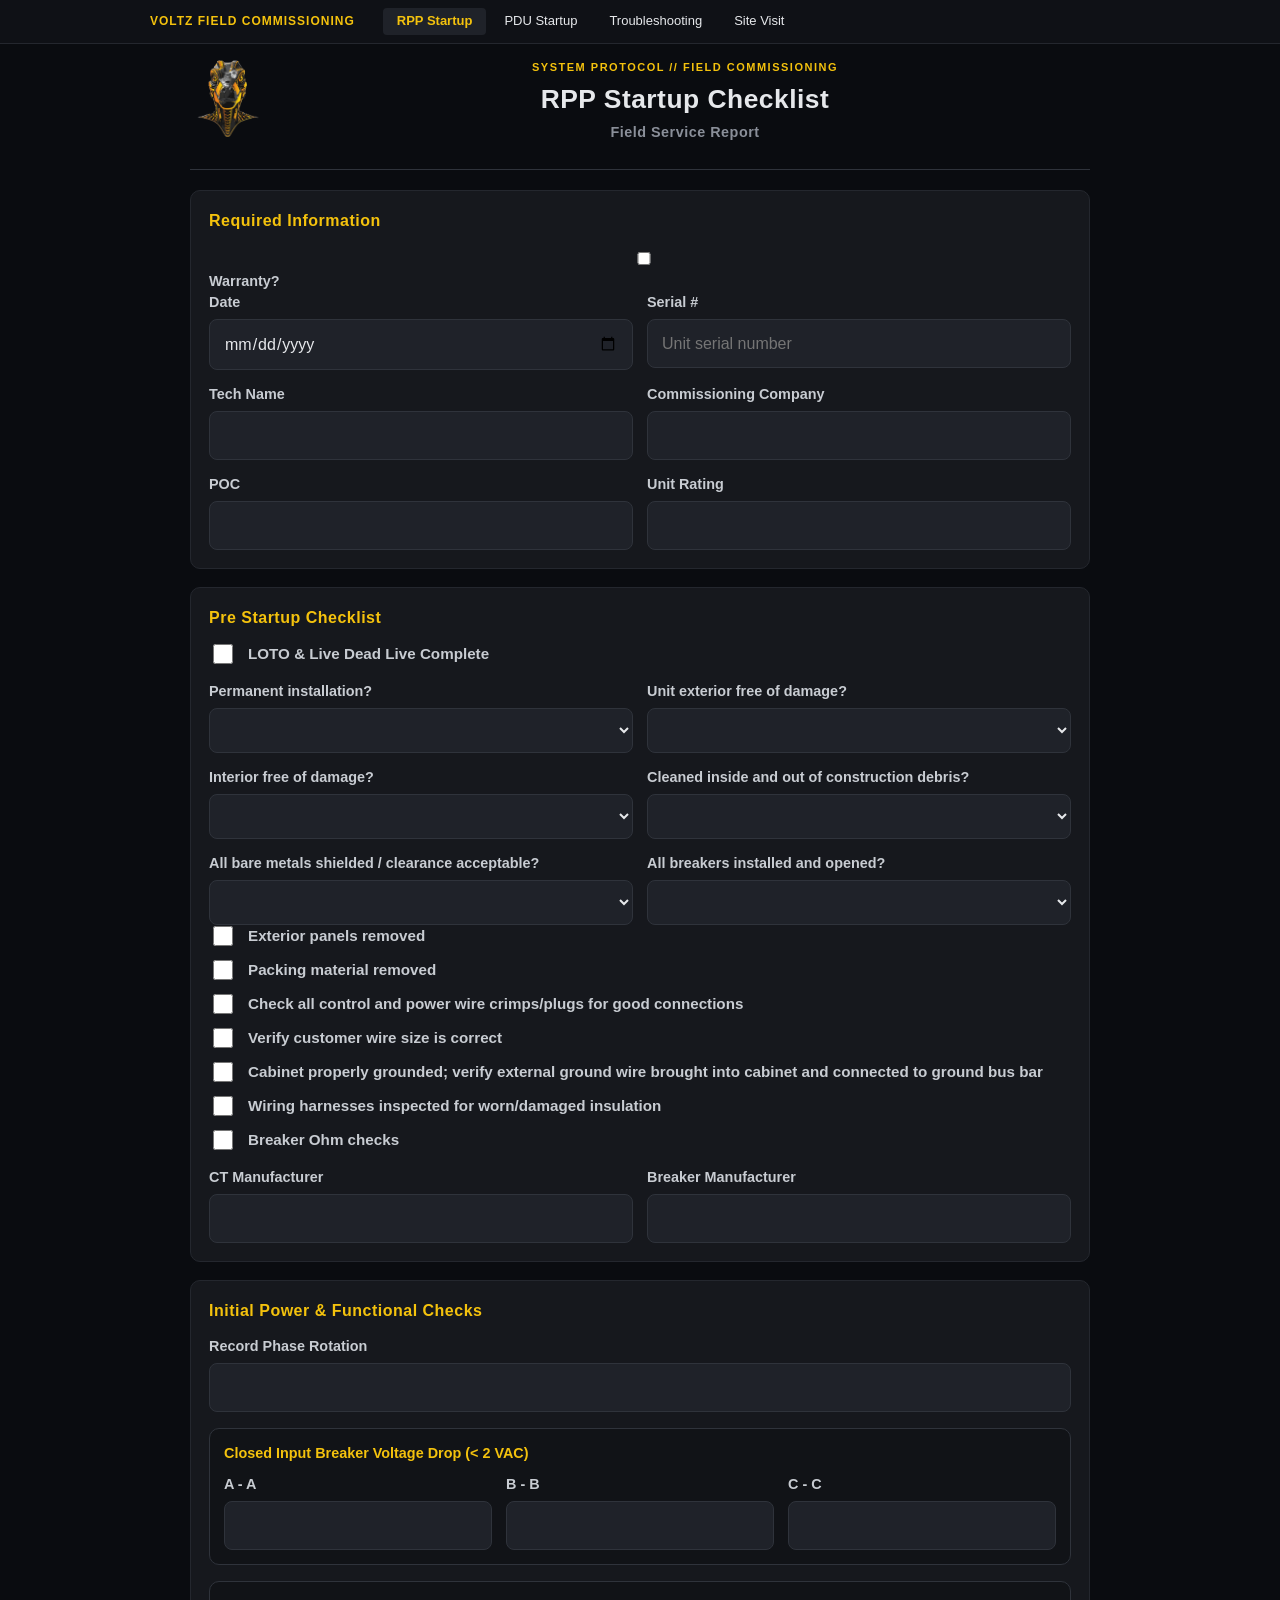
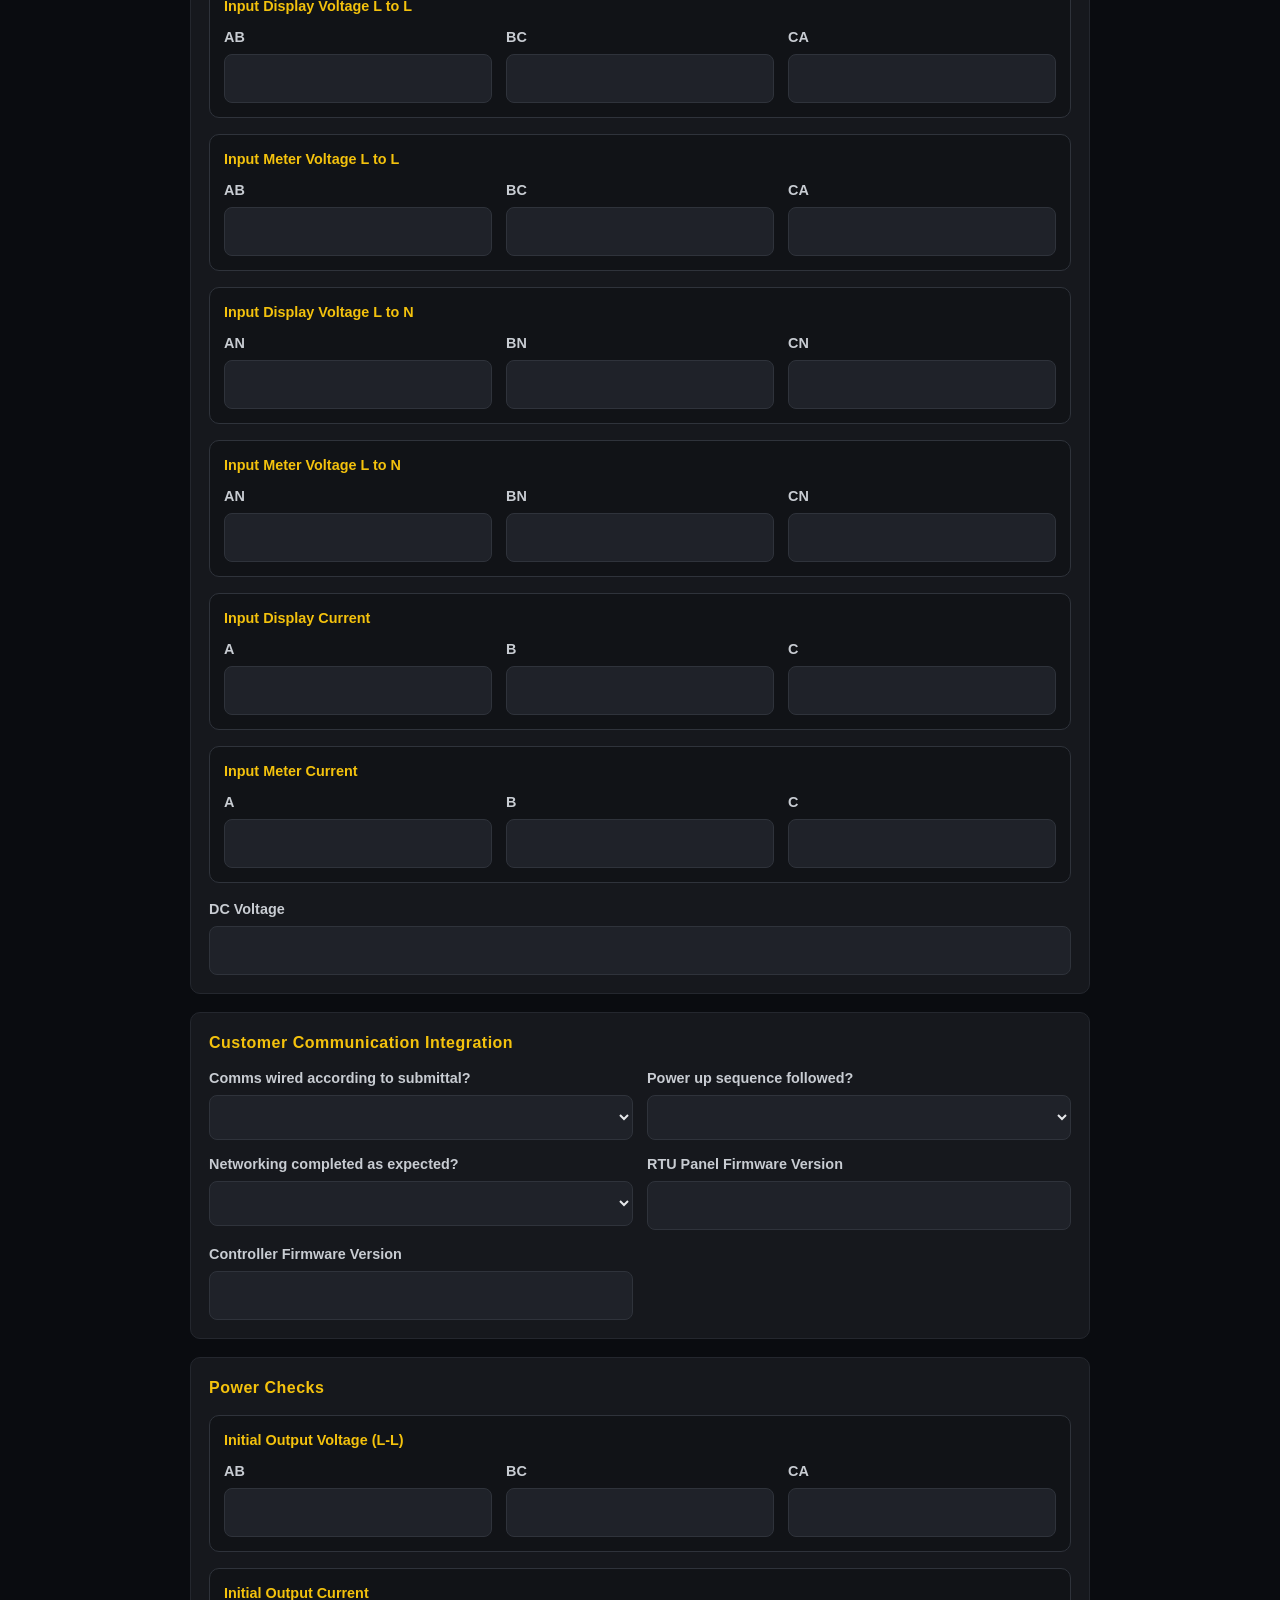
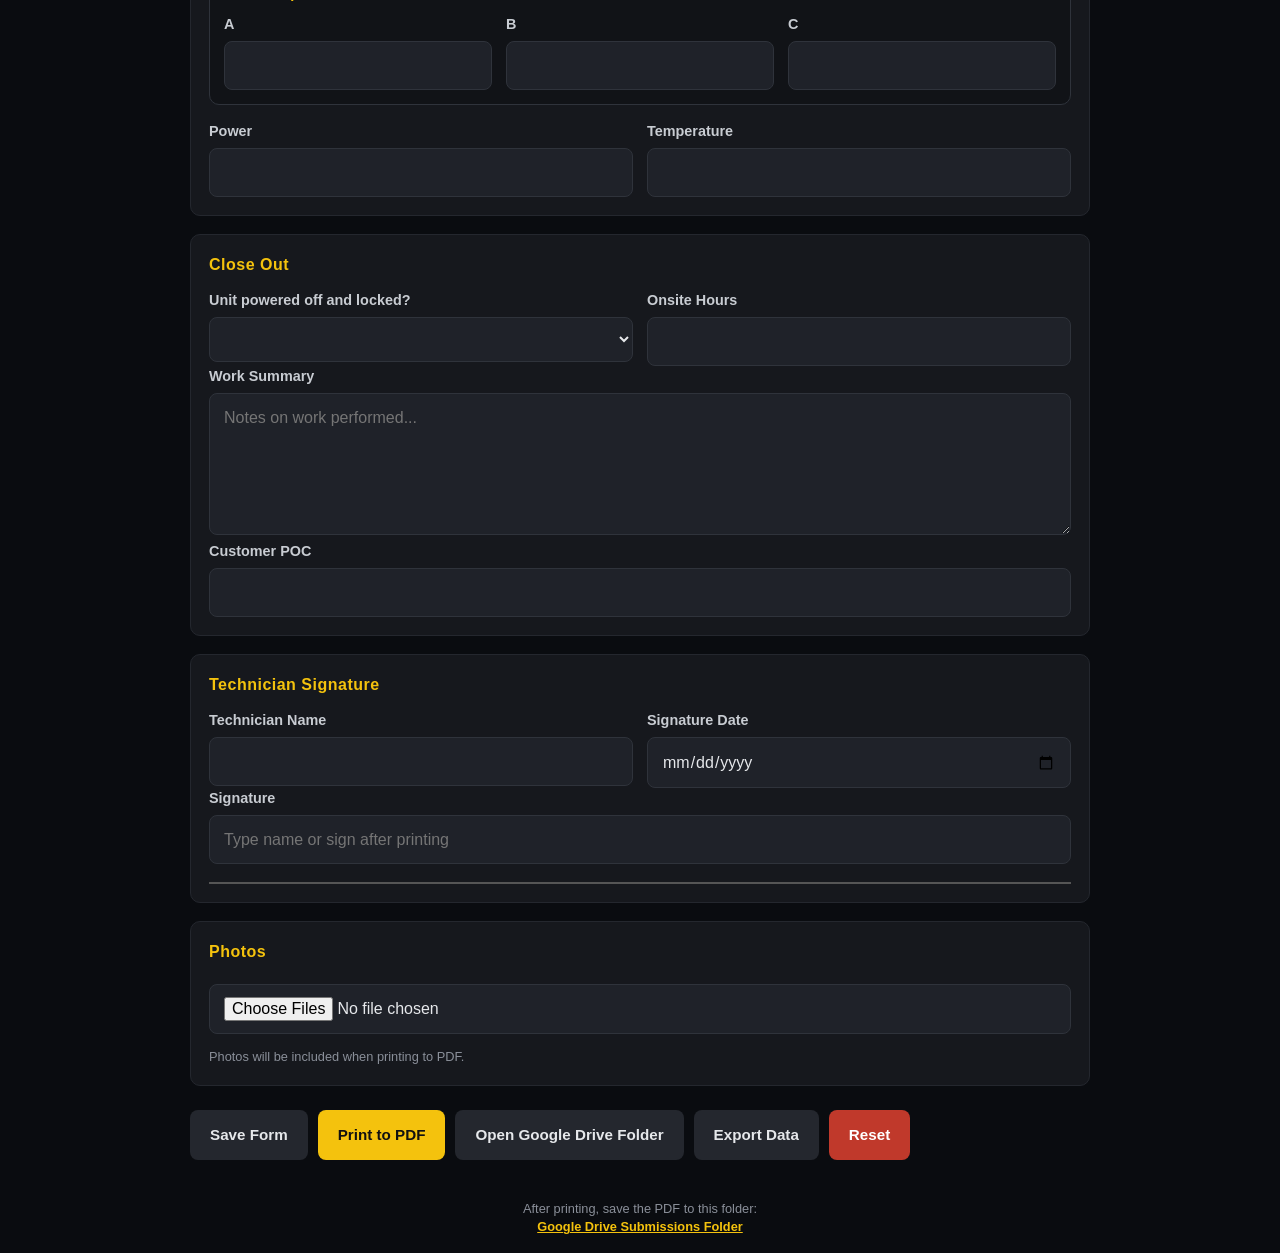
==== index.html @ 677e5f64 "Simplify: Remove auto-open Google Drive behavior - Print now works normally (just browser print dial" ====
<!DOCTYPE html>
<html lang="en">
<head>
  <meta charset="UTF-8" />
  <meta name="viewport" content="width=device-width, initial-scale=1.0" />
  <title>Voltz RPP Startup Checklist (Single File)</title>
  <style>
:root {
  --bg: #0a0c10;
  --card: #16181d;
  --card-border: #24272e;
  --line: #2f333b;
  --text: #e6e8eb;
  --muted: #8a8f99;
  --accent: #f4c20d;
  --accent-dark: #c99a0a;
  --input-bg: #1f2229;
  --danger: #c0392b;
}

* {
  box-sizing: border-box;
}

body {
  margin: 0;
  background: var(--bg);
  color: var(--text);
  font-family: -apple-system, BlinkMacSystemFont, "Segoe UI", Roboto, Helvetica, Arial, sans-serif;
  line-height: 1.45;
  -webkit-text-size-adjust: 100%;
}

.app {
  max-width: 980px;
  margin: 0 auto;
  padding: 16px 20px;
}

@media (min-width: 640px) {
  .app {
    padding-left: 40px;
    padding-right: 40px;
  }
}

.brand-header {
  display: flex;
  align-items: center;
  gap: 16px;
  margin-bottom: 12px;
}

.brand-header img {
  height: 42px;
  width: auto;
}

.brand-header .brand-text {
  font-size: 13px;
  color: var(--accent);
  letter-spacing: 1.5px;
  font-weight: 600;
}

.page-header {
  position: relative;
  padding-left: 90px;
  text-align: center;
  margin-bottom: 20px;
  padding-bottom: 16px;
  border-bottom: 1px solid var(--line);
}
.page-header img {
  position: absolute;
  left: 0;
  top: 0;
  height: 77px;
  width: auto;
}
.page-header .protocol {
  font-size: 11px;
  letter-spacing: 1.5px;
  color: var(--accent);
  margin-bottom: 4px;
}
.page-header h1 {
  margin: 0 0 4px;
  font-size: 1.65rem;
  font-weight: 700;
  letter-spacing: 0.5px;
}


.page-header h1 {
  margin: 0 0 4px;
  font-size: 1.65rem;
  font-weight: 700;
  letter-spacing: 0.5px;
}

.protocol {
  font-size: 11px;
  color: var(--accent);
  letter-spacing: 2px;
  margin-bottom: 8px;
  font-weight: 600;
}

.subtext {
  margin: 4px 0;
  color: var(--muted);
  font-size: 0.95rem;
}

.notice {
  font-size: 0.85rem;
  color: var(--muted);
  background: rgba(244, 194, 13, 0.08);
  padding: 8px 12px;
  border-radius: 6px;
  border-left: 3px solid var(--accent);
}

.card {
  background: var(--card);
  border: 1px solid var(--card-border);
  border-radius: 10px;
  padding: 18px;
  margin-bottom: 18px;
}

.card h2 {
  margin: 0 0 14px;
  font-size: 1rem;
  font-weight: 700;
  color: var(--accent);
  letter-spacing: 0.5px;
}

.card h3 {
  margin: 0 0 10px;
  font-size: 0.9rem;
  color: var(--accent);
}

.grid {
  display: grid;
  gap: 14px;
}

.grid.two {
  grid-template-columns: repeat(2, minmax(0, 1fr));
}

.grid.three {
  grid-template-columns: repeat(3, minmax(0, 1fr));
}

label {
  display: block;
  font-weight: 600;
  font-size: 0.9rem;
  color: #c8ccd2;
}

input,
select,
textarea {
  width: 100%;
  margin-top: 6px;
  padding: 12px 14px;
  border: 1px solid var(--line);
  border-radius: 8px;
  background: var(--input-bg);
  color: var(--text);
  font: inherit;
  font-size: 1rem;
  font-weight: 400;
}

input:focus,
select:focus,
textarea:focus {
  outline: none;
  border-color: var(--accent);
  box-shadow: 0 0 0 3px rgba(244, 194, 13, 0.15);
}

textarea {
  resize: vertical;
  min-height: 110px;
}

.check-row,
.check-list {
  margin-bottom: 14px;
}

.check-list {
  display: grid;
  gap: 10px;
}

.check-label {
  display: flex;
  align-items: flex-start;
  gap: 12px;
  font-weight: 600;
  font-size: 0.95rem;
  cursor: pointer;
}

.check-label input[type="checkbox"] {
  width: 20px;
  height: 20px;
  margin-top: 1px;
  accent-color: var(--accent);
  flex-shrink: 0;
}

.meter-group {
  margin-top: 16px;
  margin-bottom: 16px;
  padding: 14px;
  border: 1px solid var(--line);
  border-radius: 10px;
  background: #111317;
}

.signature-line {
  margin-top: 18px;
  height: 2px;
  background: #555;
  width: 100%;
}

.actions {
  display: flex;
  flex-wrap: wrap;
  gap: 10px;
  margin: 24px 0 40px;
}

button {
  border: 0;
  border-radius: 8px;
  padding: 14px 20px;
  font: inherit;
  font-weight: 700;
  font-size: 0.95rem;
  cursor: pointer;
  background: #24272e;
  color: var(--text);
  min-height: 48px;
}

button.primary {
  background: var(--accent);
  color: #111;
  font-weight: 800;
}

button.danger {
  background: var(--danger);
  color: white;
}

@media (max-width: 720px) {
  .grid.two,
  .grid.three {
    grid-template-columns: 1fr;
  }

  .app {
  max-width: 980px;
  margin: 0 auto;
  padding: 16px 20px;
}

@media (min-width: 640px) {
  .app {
    padding-left: 40px;
    padding-right: 40px;
  }
}

  .card {
    padding: 16px;
  }

  .brand-header img {
    height: 36px;
  }
}

/* Print styles - clean professional PDF */
@media print {
  body {
    background: white;
    color: #111;
  }

  .app {
  max-width: 980px;
  margin: 0 auto;
  padding: 16px 20px;
}

@media (min-width: 640px) {
  .app {
    padding-left: 40px;
    padding-right: 40px;
  }
}

  .brand-header img {
    height: 38px;
    filter: none;
  }

  .protocol {
    color: #b8860b;
  }

  .card {
    background: white;
    border: 1px solid #ccc;
    box-shadow: none;
    break-inside: avoid;
    margin-bottom: 16px;
    padding: 14px 16px;
  }

  .card h2 {
    color: #111;
    border-bottom: 1px solid #ddd;
    padding-bottom: 6px;
  }

  .meter-group {
    background: #fafafa;
    border-color: #ddd;
  }

  .actions,
  .notice {
    display: none !important;
  }

  input,
  select,
  textarea {
    border: 1px solid #999;
    padding: 6px 8px;
    background: white;
    color: #111;
    font-size: 0.95rem;
  }

  .check-label input[type="checkbox"] {
    accent-color: #111;
  }

  .signature-line {
    background: #111;
    height: 1.5px;
  }

  button {
    display: none !important;
  }
}

.top-nav { background:#0f1116; border-bottom:1px solid #24272e; padding:8px 16px; position:sticky; top:0; z-index:100; font-size:13px; } .top-nav .nav-inner { max-width:980px; margin:0 auto; display:flex; align-items:center; gap:16px; flex-wrap:wrap; } .top-nav .nav-brand { color:#f4c20d; font-weight:600; letter-spacing:1px; font-size:12px; margin-right:12px; } .top-nav .nav-links { display:flex; gap:4px; } .top-nav .nav-link { color:#e6e8eb; padding:4px 14px; text-decoration:none; border-radius:4px; } .top-nav .nav-link:hover { background:#1f2229; color:#f4c20d; } .top-nav .nav-link.active { background:#1f2229; color:#f4c20d; font-weight:600; } @media print { .top-nav { display:none !important; } }
.photo-preview { display:flex; flex-wrap:wrap; gap:8px; margin-top:8px; } .photo-preview img { width:80px; height:80px; object-fit:cover; border-radius:4px; border:1px solid #333; } .photo-preview .photo-item { position:relative; } .photo-preview .remove-btn { position:absolute; top:-4px; right:-4px; background:#f4c20d; color:#111; border:none; width:16px; height:16px; border-radius:50%; font-size:10px; cursor:pointer; }
.field-service { margin:2px 0 10px; color:#8a8f99; font-size:0.9rem; font-weight:600; letter-spacing:0.5px; }
</style>
</head>
<body>
<div class="top-nav">
  <div class="nav-inner">
    <div class="nav-brand">VOLTZ FIELD COMMISSIONING</div>
    <div class="nav-links">
      <a href="index.html" class="nav-link active">RPP Startup</a>
      <a href="pdu-startup.html" class="nav-link">PDU Startup</a>
      <a href="troubleshooting.html" class="nav-link">Troubleshooting</a>
      <a href="site-visit.html" class="nav-link" title="General site visit or any other field report">Site Visit</a>
    </div>
  </div>
</div>
  <div class="app"><header class="page-header">
      <img src="raptor-logo.png" alt="Raptor Logo" />
      <div class="protocol">SYSTEM PROTOCOL // FIELD COMMISSIONING</div>
      <h1>RPP Startup Checklist</h1>
      <p class="field-service">Field Service Report</p>
    </header>

    <form id="checklistForm">
      <section class="card">
        <h2>Required Information</h2>
        <label class="warranty-label" style="grid-column: 1 / -1;"><input type="checkbox" name="warranty" /> <strong>Warranty?</strong></label>
        <div class="grid two">
          <label>
            Date
            <input type="date" name="date" />
          </label>
          <label>
            Serial #
            <input type="text" name="serialNumber" placeholder="Unit serial number" />
          </label>
          <label>
            Tech Name
            <input type="text" name="techName" />
          </label>
          <label>
            Commissioning Company
            <input type="text" name="commissioningCompany" />
          </label>
          <label>
            POC
            <input type="text" name="poc" />
          </label>
          <label>
            Unit Rating
            <input type="text" name="unitRating" />
          </label>
        </div>
      </section>

      <section class="card">
        <h2>Pre Startup Checklist</h2>

        <div class="check-row">
          <label class="check-label">
            <input type="checkbox" name="loto" />
            LOTO &amp; Live Dead Live Complete
          </label>
        </div>

        <div class="grid two">
          <label>
            Permanent installation?
            <select name="permanentInstallation">
              <option value=""></option>
              <option>Yes</option>
              <option>No</option>
            </select>
          </label>

          <label>
            Unit exterior free of damage?
            <select name="unitExteriorDamage">
              <option value=""></option>
              <option>Yes</option>
              <option>No</option>
            </select>
          </label>

          <label>
            Interior free of damage?
            <select name="interiorDamage">
              <option value=""></option>
              <option>Yes</option>
              <option>No</option>
            </select>
          </label>

          <label>
            Cleaned inside and out of construction debris?
            <select name="cleanedDebris">
              <option value=""></option>
              <option>Yes</option>
              <option>No</option>
            </select>
          </label>

          <label>
            All bare metals shielded / clearance acceptable?
            <select name="bareMetalsShielded">
              <option value=""></option>
              <option>Yes</option>
              <option>No</option>
            </select>
          </label>

          <label>
            All breakers installed and opened?
            <select name="breakersInstalledOpened">
              <option value=""></option>
              <option>Yes</option>
              <option>No</option>
            </select>
          </label>
        </div>

        <div class="check-list">
          <label class="check-label"><input type="checkbox" name="exteriorPanelsRemoved" /> Exterior panels removed</label>
          <label class="check-label"><input type="checkbox" name="packingRemoved" /> Packing material removed</label>
          <label class="check-label"><input type="checkbox" name="wireCrimpsChecked" /> Check all control and power wire crimps/plugs for good connections</label>
          <label class="check-label"><input type="checkbox" name="wireSizeCorrect" /> Verify customer wire size is correct</label>
          <label class="check-label"><input type="checkbox" name="cabinetGrounded" /> Cabinet properly grounded; verify external ground wire brought into cabinet and connected to ground bus bar</label>
          <label class="check-label"><input type="checkbox" name="harnessInspected" /> Wiring harnesses inspected for worn/damaged insulation</label>
          <label class="check-label"><input type="checkbox" name="breakerOhmChecks" /> Breaker Ohm checks</label>
        </div>

        <div class="grid two">
          <label>
            CT Manufacturer
            <input type="text" name="ctManufacturer" />
          </label>
          <label>
            Breaker Manufacturer
            <input type="text" name="breakerManufacturer" />
          </label>
        </div>
      </section>

      <section class="card">
        <h2>Initial Power &amp; Functional Checks</h2>

        <label>
          Record Phase Rotation
          <input type="text" name="phaseRotation" />
        </label>

        <div class="meter-group">
          <h3>Closed Input Breaker Voltage Drop (&lt; 2 VAC)</h3>
          <div class="grid three">
            <label>A - A<input type="number" step="0.01" name="dropAA" /></label>
            <label>B - B<input type="number" step="0.01" name="dropBB" /></label>
            <label>C - C<input type="number" step="0.01" name="dropCC" /></label>
          </div>
        </div>

        <div class="meter-group">
          <h3>Input Display Voltage L to L</h3>
          <div class="grid three">
            <label>AB<input type="number" step="0.01" name="displayVllAB" /></label>
            <label>BC<input type="number" step="0.01" name="displayVllBC" /></label>
            <label>CA<input type="number" step="0.01" name="displayVllCA" /></label>
          </div>
        </div>

        <div class="meter-group">
          <h3>Input Meter Voltage L to L</h3>
          <div class="grid three">
            <label>AB<input type="number" step="0.01" name="meterVllAB" /></label>
            <label>BC<input type="number" step="0.01" name="meterVllBC" /></label>
            <label>CA<input type="number" step="0.01" name="meterVllCA" /></label>
          </div>
        </div>

        <div class="meter-group">
          <h3>Input Display Voltage L to N</h3>
          <div class="grid three">
            <label>AN<input type="number" step="0.01" name="displayVlnAN" /></label>
            <label>BN<input type="number" step="0.01" name="displayVlnBN" /></label>
            <label>CN<input type="number" step="0.01" name="displayVlnCN" /></label>
          </div>
        </div>

        <div class="meter-group">
          <h3>Input Meter Voltage L to N</h3>
          <div class="grid three">
            <label>AN<input type="number" step="0.01" name="meterVlnAN" /></label>
            <label>BN<input type="number" step="0.01" name="meterVlnBN" /></label>
            <label>CN<input type="number" step="0.01" name="meterVlnCN" /></label>
          </div>
        </div>

        <div class="meter-group">
          <h3>Input Display Current</h3>
          <div class="grid three">
            <label>A<input type="number" step="0.01" name="displayCurrentA" /></label>
            <label>B<input type="number" step="0.01" name="displayCurrentB" /></label>
            <label>C<input type="number" step="0.01" name="displayCurrentC" /></label>
          </div>
        </div>

        <div class="meter-group">
          <h3>Input Meter Current</h3>
          <div class="grid three">
            <label>A<input type="number" step="0.01" name="meterCurrentA" /></label>
            <label>B<input type="number" step="0.01" name="meterCurrentB" /></label>
            <label>C<input type="number" step="0.01" name="meterCurrentC" /></label>
          </div>
        </div>

        <label>
          DC Voltage
          <input type="number" step="0.01" name="dcVoltage" />
        </label>
      </section>

      <section class="card">
        <h2>Customer Communication Integration</h2>
        <div class="grid two">
          <label>
            Comms wired according to submittal?
            <select name="commsWired">
              <option value=""></option>
              <option>Yes</option>
              <option>No</option>
            </select>
          </label>

          <label>
            Power up sequence followed?
            <select name="powerUpSequence">
              <option value=""></option>
              <option>Yes</option>
              <option>No</option>
            </select>
          </label>

          <label>
            Networking completed as expected?
            <select name="networkingCompleted">
              <option value=""></option>
              <option>Yes</option>
              <option>No</option>
              <option>N/A</option>
            </select>
          </label>

          <label>
            RTU Panel Firmware Version
            <input type="text" name="rtuFirmware" />
          </label>

          <label>
            Controller Firmware Version
            <input type="text" name="controllerFirmware" />
          </label>
        </div>
      </section>

      <section class="card">
        <h2>Power Checks</h2>

        <div class="meter-group">
          <h3>Initial Output Voltage (L-L)</h3>
          <div class="grid three">
            <label>AB<input type="number" step="0.01" name="outputVllAB" /></label>
            <label>BC<input type="number" step="0.01" name="outputVllBC" /></label>
            <label>CA<input type="number" step="0.01" name="outputVllCA" /></label>
          </div>
        </div>

        <div class="meter-group">
          <h3>Initial Output Current</h3>
          <div class="grid three">
            <label>A<input type="number" step="0.01" name="outputCurrentA" /></label>
            <label>B<input type="number" step="0.01" name="outputCurrentB" /></label>
            <label>C<input type="number" step="0.01" name="outputCurrentC" /></label>
          </div>
        </div>

        <div class="grid two">
          <label>
            Power
            <input type="text" name="powerReading" />
          </label>

          <label>
            Temperature
            <input type="text" name="temperatureReading" />
          </label>
        </div>
      </section>

      <section class="card">
        <h2>Close Out</h2>
        <div class="grid two">
          <label>
            Unit powered off and locked?
            <select name="poweredOffLocked">
              <option value=""></option>
              <option>Yes</option>
              <option>No</option>
            </select>
          </label>

          <label>
            Onsite Hours
            <input type="number" step="0.01" name="onsiteHours" />
          </label>
        </div>

        <label>
          Work Summary
          <textarea name="workSummary" rows="5" placeholder="Notes on work performed..."></textarea>
        </label>

        <label>
          Customer POC
          <input type="text" name="closeoutPoc" />
        </label>
      </section>

      <section class="card">
        <h2>Technician Signature</h2>
        <div class="grid two">
          <label>
            Technician Name
            <input type="text" name="technicianName" />
          </label>

          <label>
            Signature Date
            <input type="date" name="signatureDate" />
          </label>
        </div>

        <label>
          Signature
          <input type="text" name="signatureText" placeholder="Type name or sign after printing" />
        </label>
        <div class="signature-line"></div>
      </section>

      <div class="card">
        <h2>Photos</h2>
        <input type="file" id="photoInputRPP" accept="image/*" multiple />
        <div id="photoPreviewRPP" style="display:flex;flex-wrap:wrap;gap:8px;margin-top:10px;"></div>
        <small style="color:#8a8f99;font-size:0.8rem;">Photos will be included when printing to PDF.</small>
      </div>
      <div class="actions">
        <button type="button" id="saveBtn">Save Form</button>
        <button type="button" id="printBtn" class="primary" title="Print to PDF, then save to the Google Drive folder (see note below)">Print to PDF</button>
        <button type="button" onclick="window.open('https://drive.google.com/drive/folders/1A-smlu8EdYGwOcQSEInHHLXD8xxVms91?usp=sharing', '_blank')">Open Google Drive Folder</button>
        <button type="button" id="exportBtn">Export Data</button>
        <button type="reset" id="resetBtn" class="danger">Reset</button>
      </div>
      <small style="display:block; text-align:center; margin-top:8px; color:#8a8f99; font-size:0.8rem;">
  After printing, save the PDF to this folder:<br>
  <a href="https://drive.google.com/drive/folders/1A-smlu8EdYGwOcQSEInHHLXD8xxVms91?usp=sharing" target="_blank" style="color:#f4c20d; font-weight:600;">Google Drive Submissions Folder</a>
</small>
    </form>
  </div>

  <script>
const form = document.getElementById("checklistForm");
const saveBtn = document.getElementById("saveBtn");
const printBtn = document.getElementById("printBtn");
const exportBtn = document.getElementById("exportBtn");
const resetBtn = document.getElementById("resetBtn");

const STORAGE_KEY = "voltz-rpp-startup-checklist-form";

function getFormData() {
  const data = {};
  const elements = form.querySelectorAll("input, select, textarea");

  elements.forEach((el) => {
    if (!el.name) return;
    if (el.type === "checkbox") {
      data[el.name] = el.checked;
    } else {
      data[el.name] = el.value;
    }
  });

  return data;
}

function setFormData(data) {
  if (!data) return;
  const elements = form.querySelectorAll("input, select, textarea");

  elements.forEach((el) => {
    if (!el.name || !(el.name in data)) return;
    if (el.type === "checkbox") {
      el.checked = !!data[el.name];
    } else {
      el.value = data[el.name] ?? "";
    }
  });
}

function saveToLocal() {
  const data = getFormData();
  localStorage.setItem(STORAGE_KEY, JSON.stringify(data));
}

function loadFromLocal() {
  const raw = localStorage.getItem(STORAGE_KEY);
  if (!raw) return;
  try {
    const data = JSON.parse(raw);
    setFormData(data);
  } catch (err) {
    console.error("Could not load saved form data:", err);
  }
}

function exportData() {
  const data = getFormData();
  const serial = data.serialNumber || "no-serial";
  const date = data.date || new Date().toISOString().slice(0, 10);
  const fileName = `Voltz-RPP-Startup-${serial}-${date}.json`;

  const blob = new Blob([JSON.stringify(data, null, 2)], {
    type: "application/json"
  });

  const url = URL.createObjectURL(blob);
  const a = document.createElement("a");
  a.href = url;
  a.download = fileName;
  document.body.appendChild(a);
  a.click();
  a.remove();
  URL.revokeObjectURL(url);
}

// Improve print filename by setting document title temporarily
printBtn.addEventListener("click", () => {
  saveToLocal();

  const data = getFormData();
  const serial = data.serialNumber || "no-serial";
  const date = data.date || new Date().toISOString().slice(0, 10);
  const originalTitle = document.title;

  document.title = `Voltz-RPP-Startup-${serial}-${date}`;

  setTimeout(() => {
    window.print();
    document.title = originalTitle;
  }, 50);
});

form.addEventListener("input", saveToLocal);
form.addEventListener("change", saveToLocal);

saveBtn.addEventListener("click", () => {
  saveToLocal();
  alert("Form saved locally in this browser.");
});

exportBtn.addEventListener("click", exportData);

resetBtn.addEventListener("click", () => {
  setTimeout(() => {
    localStorage.removeItem(STORAGE_KEY);
  }, 0);
});

loadFromLocal();

let rppPhotos = [];
const rppInput = document.getElementById("photoInputRPP");
if (rppInput) {
  rppInput.addEventListener("change", function() {
    Array.from(this.files).forEach(file => {
      const reader = new FileReader();
      reader.onload = e => { rppPhotos.push(e.target.result); renderRPPPhotos(); };
      reader.readAsDataURL(file);
    });
    this.value = "";
  });
}
function renderRPPPhotos() {
  const c = document.getElementById("photoPreviewRPP"); if (!c) return;
  c.innerHTML = "";
  rppPhotos.forEach((src, i) => {
    const d = document.createElement("div"); d.style.position="relative";
    d.innerHTML = `<img src="${src}" style="max-width:120px;max-height:120px;border:1px solid #333;border-radius:4px;margin:2px;">`;
    const btn = document.createElement("button"); btn.textContent="×"; btn.style.cssText="position:absolute;top:-4px;right:-4px;background:#c0392b;color:#fff;border:none;width:16px;height:16px;border-radius:50%;font-size:11px;cursor:pointer;";
    btn.onclick = () => { rppPhotos.splice(i,1); renderRPPPhotos(); };
    d.appendChild(btn); c.appendChild(d);
  });
}
window.addEventListener("beforeprint", () => {
  // ensure photos are visible for print
});
</script>
</body>
</html>
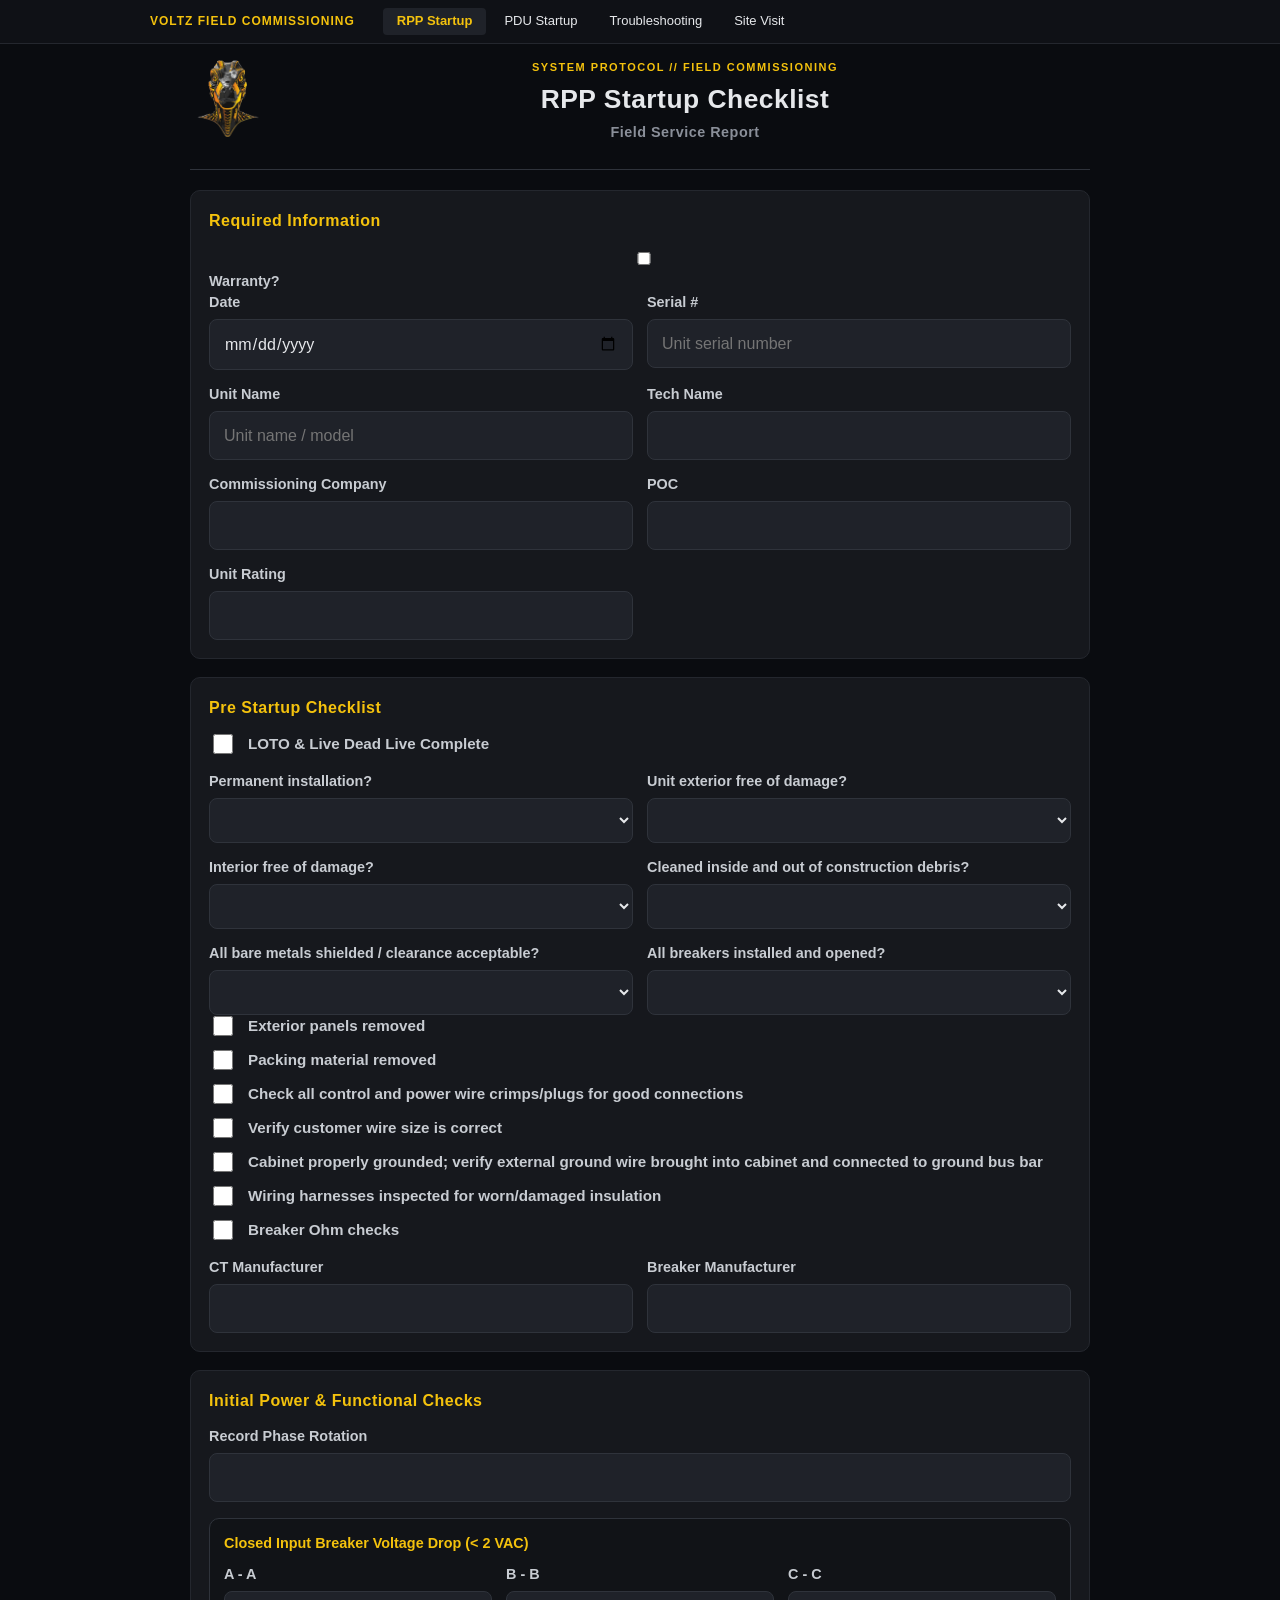
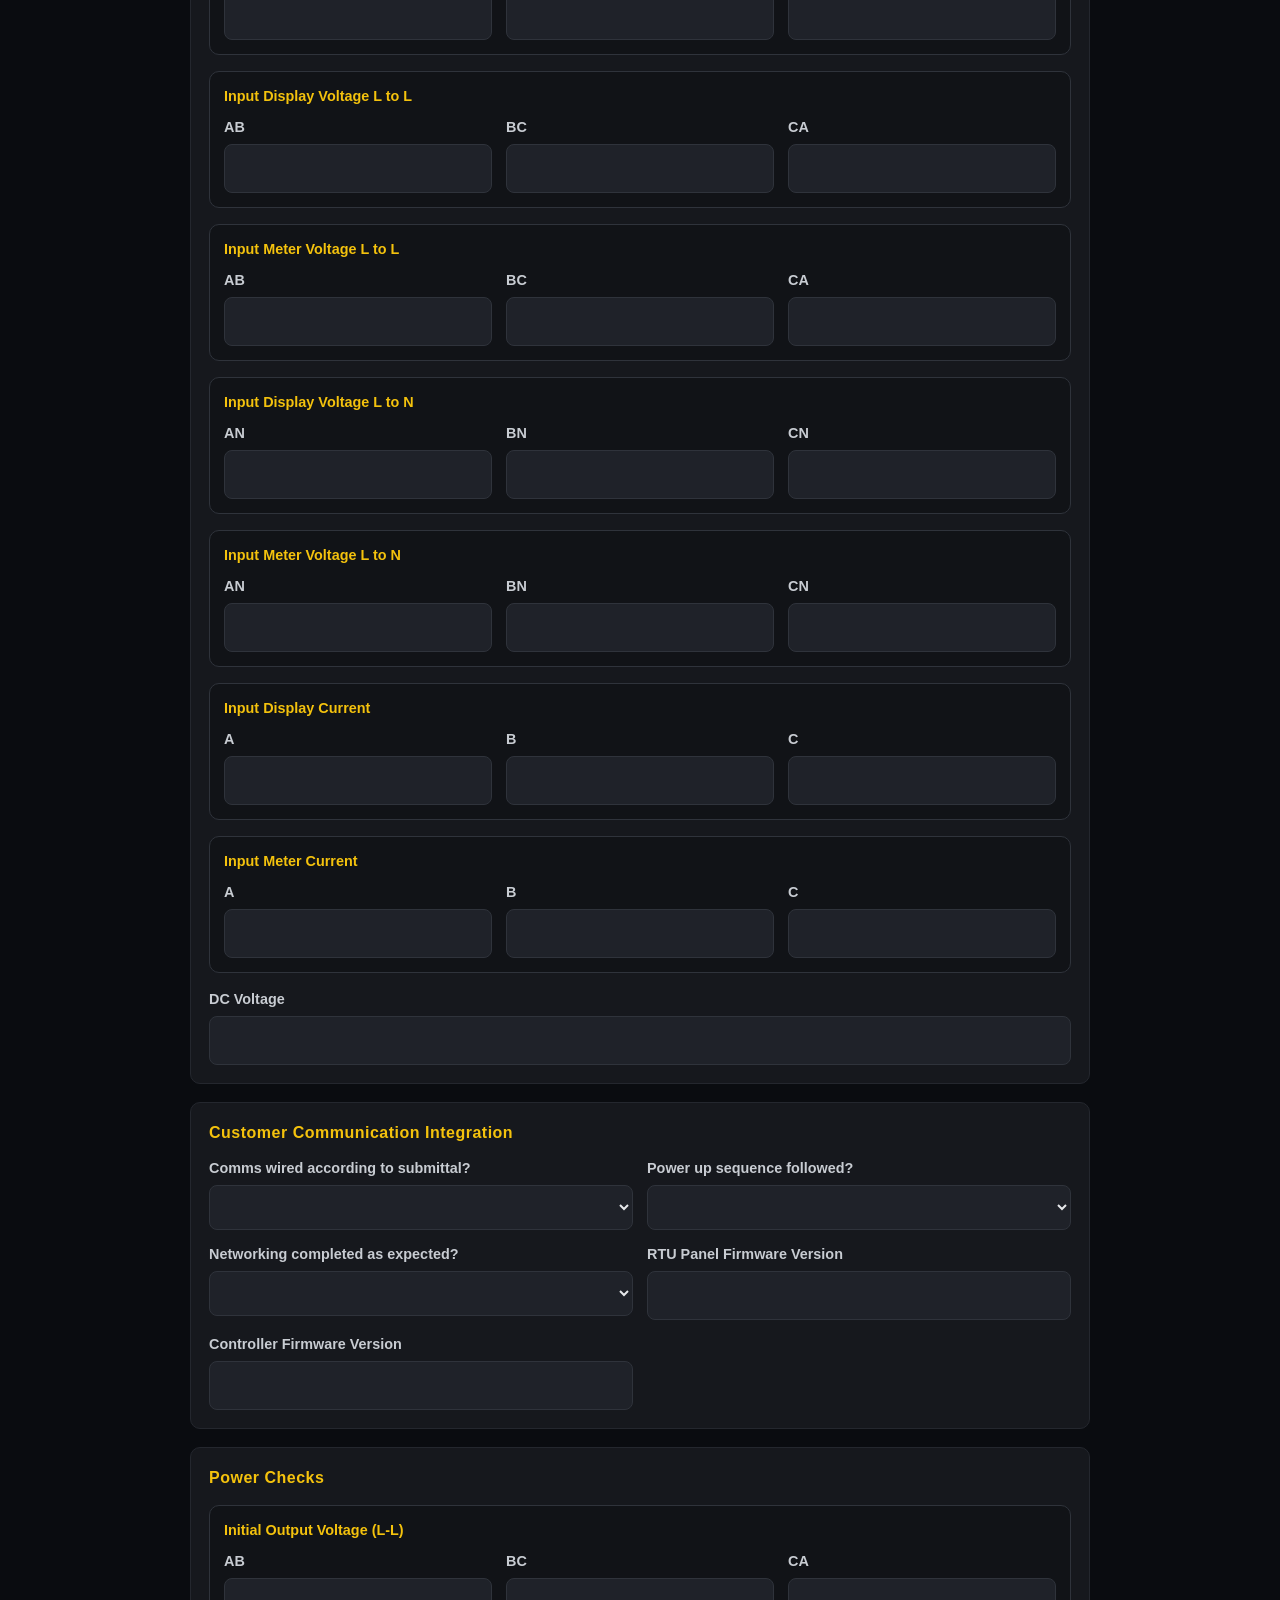
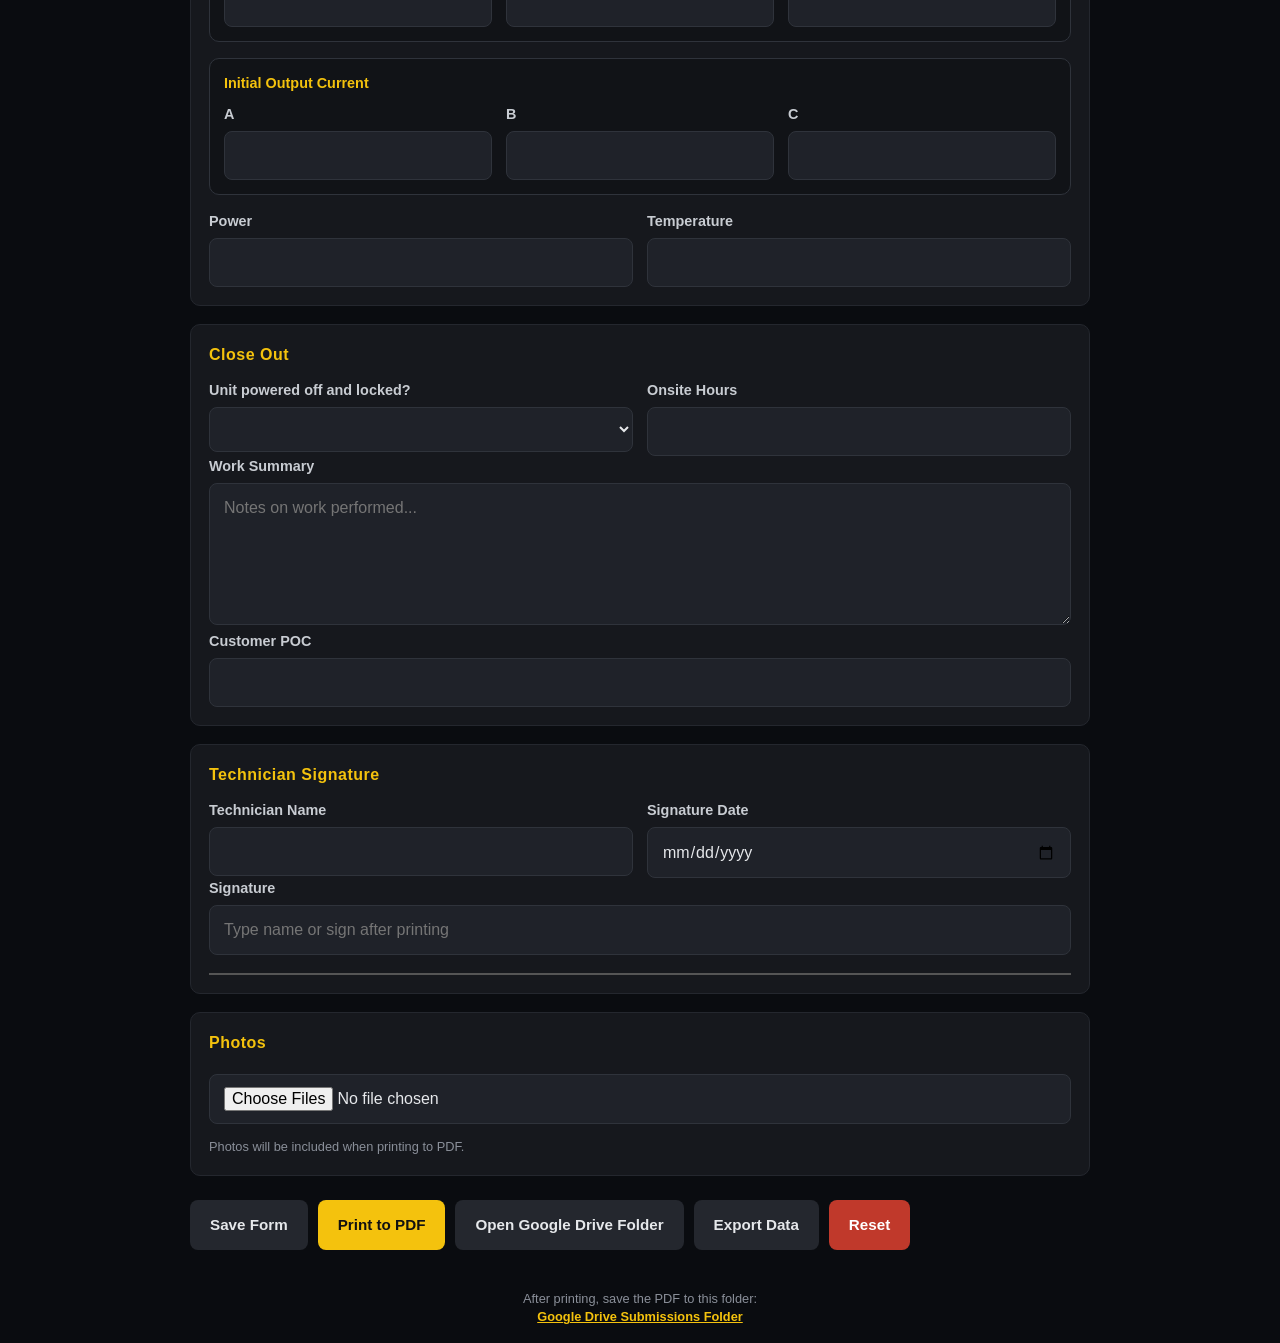
==== commit 448ca2e7: "Fix forms per feedback: - Add 'Unit Name' field to RPP Startup (index.html) - Remove 'Task' field fr" ====
--- a/index.html
+++ b/index.html
@@ -410,6 +410,10 @@
             <input type="text" name="serialNumber" placeholder="Unit serial number" />
           </label>
           <label>
+            Unit Name
+            <input type="text" name="unitName" placeholder="Unit name / model" />
+          </label>
+          <label>
             Tech Name
             <input type="text" name="techName" />
           </label>
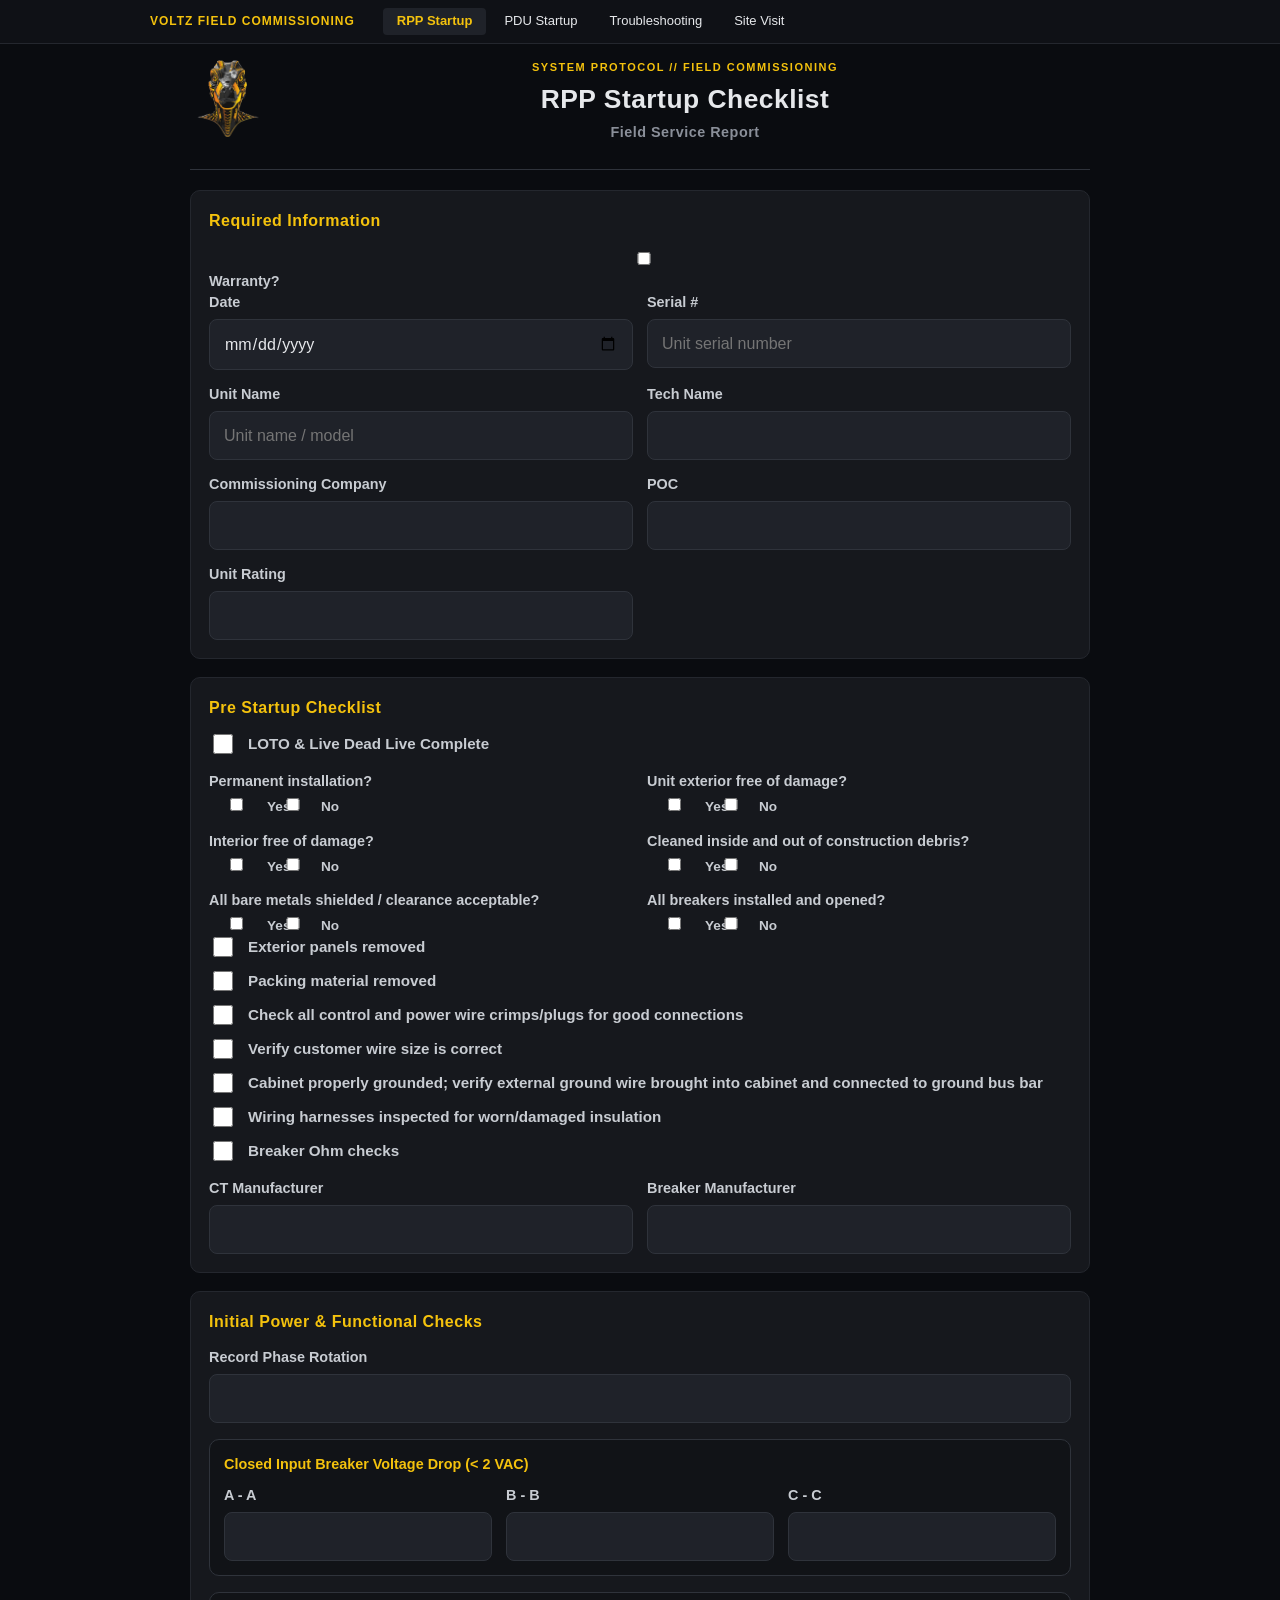
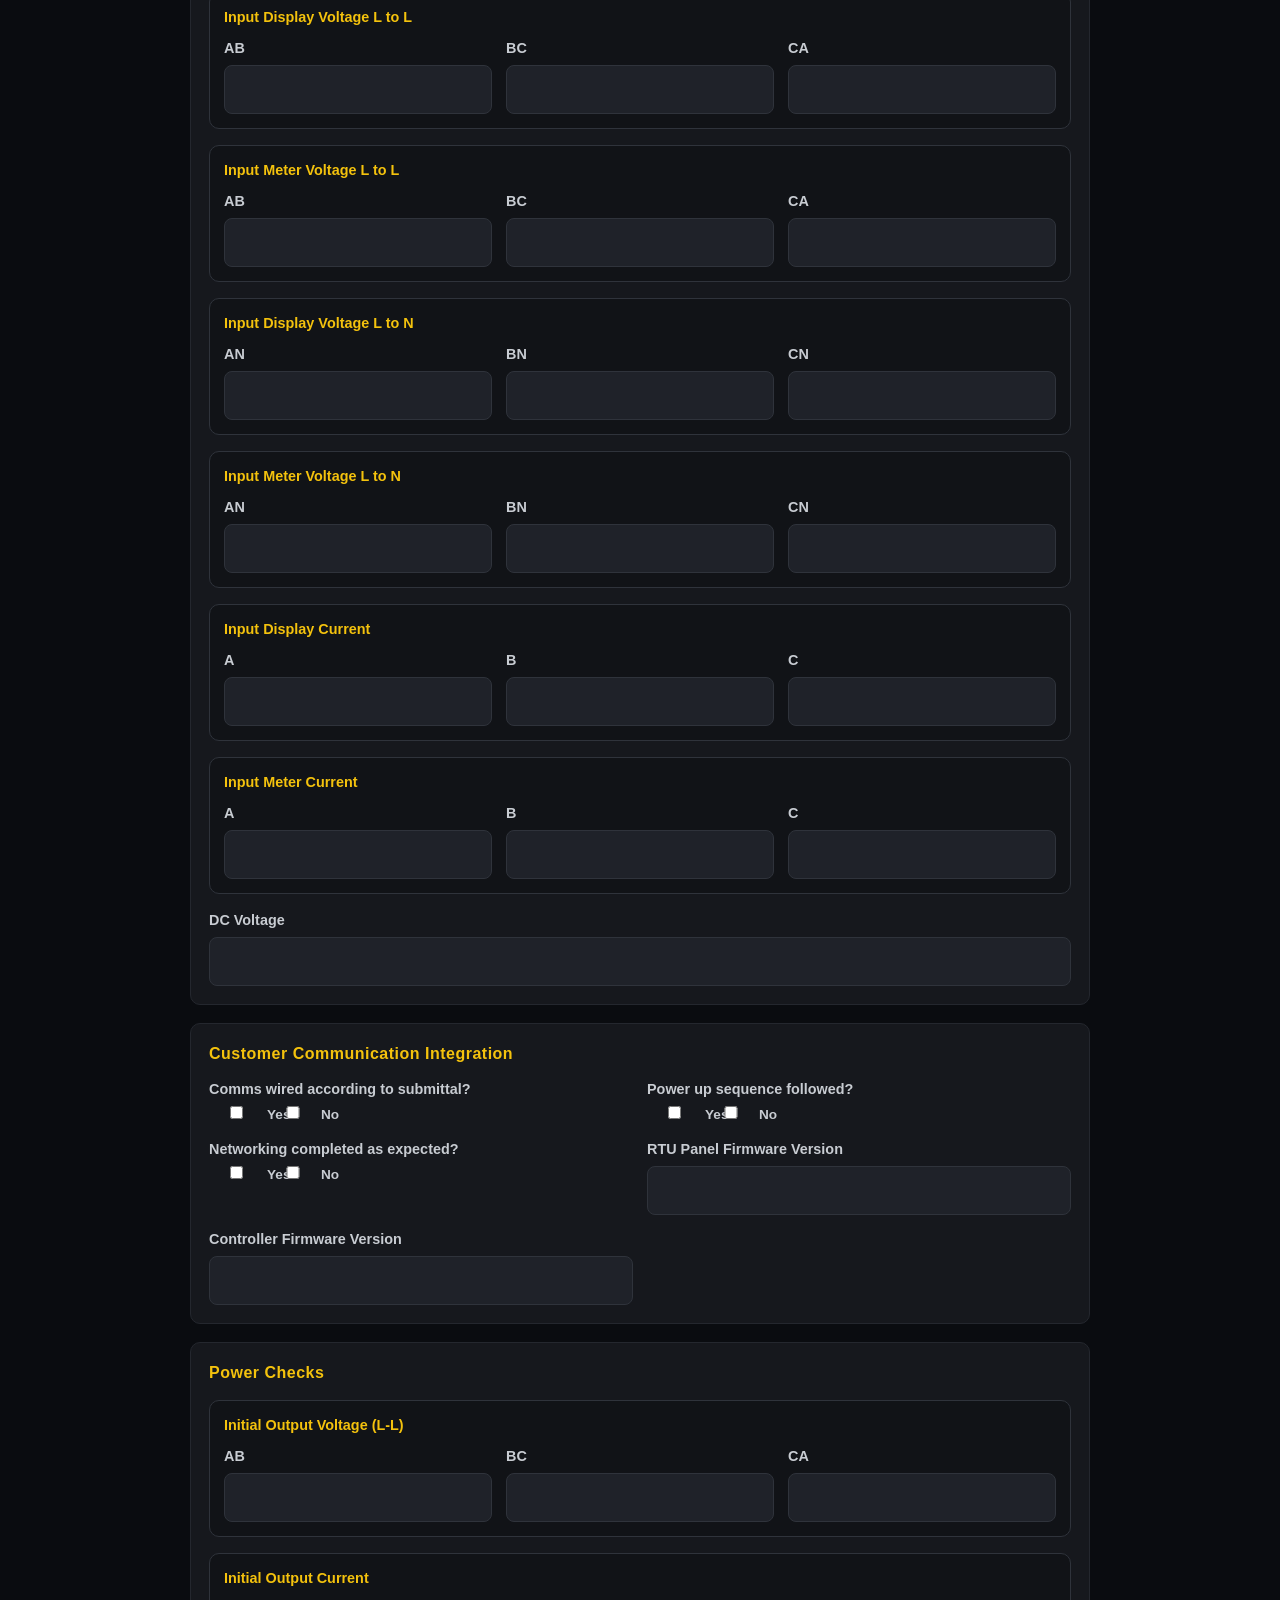
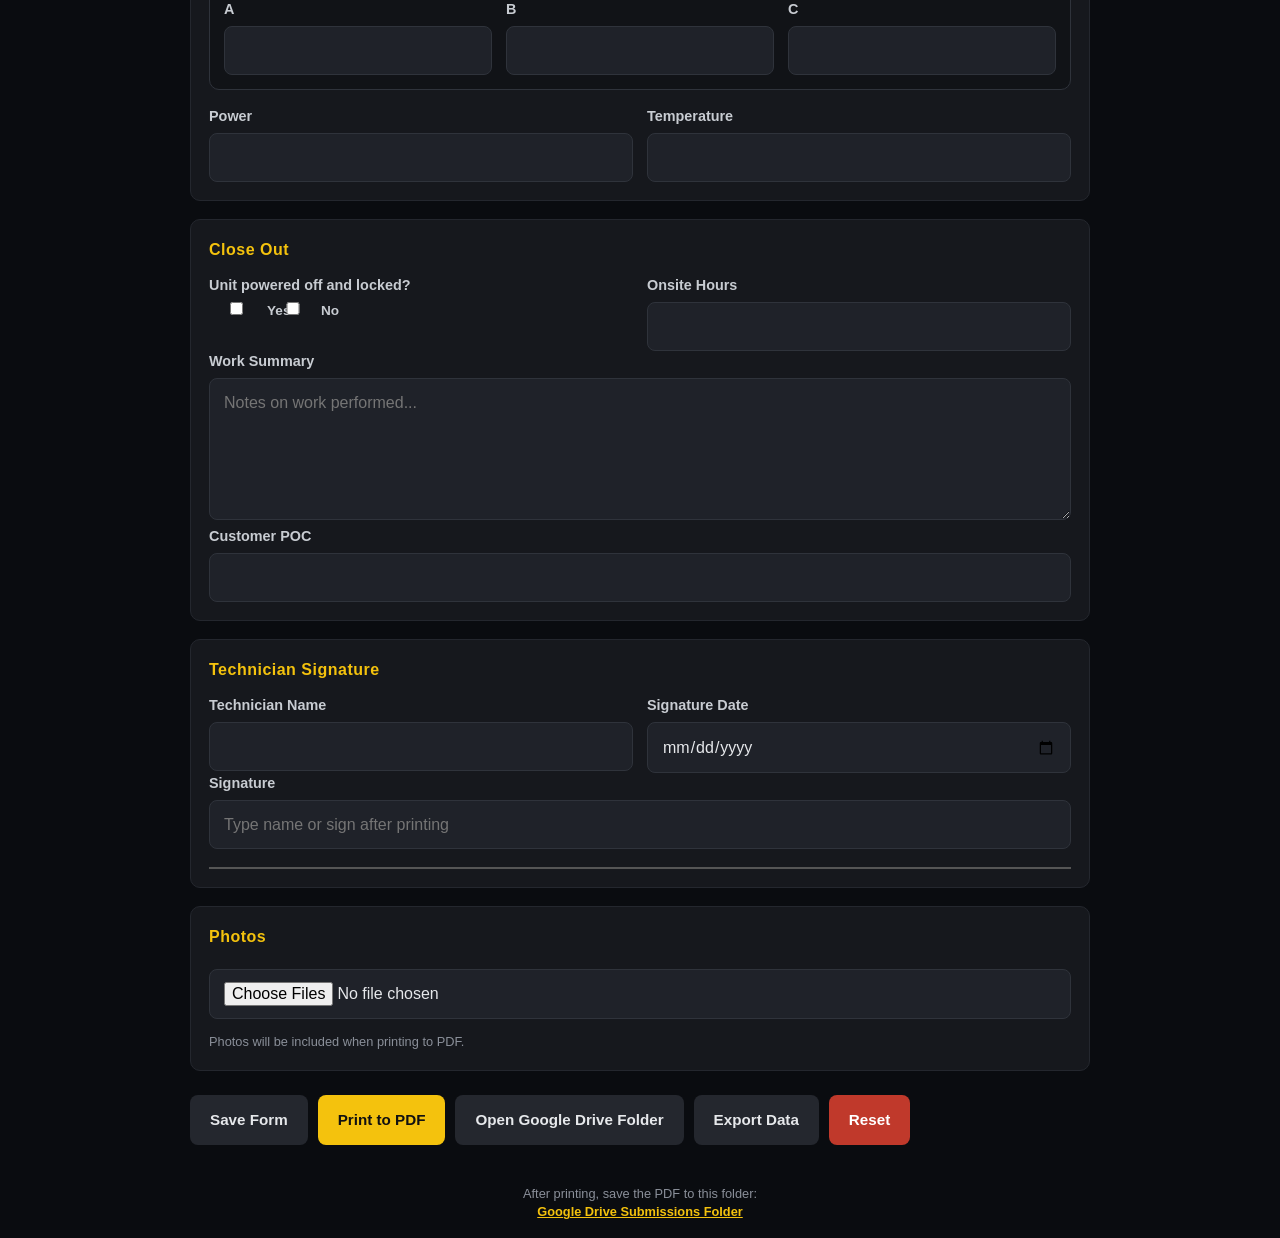
==== commit 28deb7c8: "Systematic review: Distinguish questions vs checklist items across forms - Question-style items (Is " ====
--- a/index.html
+++ b/index.html
@@ -375,6 +375,9 @@
 .top-nav { background:#0f1116; border-bottom:1px solid #24272e; padding:8px 16px; position:sticky; top:0; z-index:100; font-size:13px; } .top-nav .nav-inner { max-width:980px; margin:0 auto; display:flex; align-items:center; gap:16px; flex-wrap:wrap; } .top-nav .nav-brand { color:#f4c20d; font-weight:600; letter-spacing:1px; font-size:12px; margin-right:12px; } .top-nav .nav-links { display:flex; gap:4px; } .top-nav .nav-link { color:#e6e8eb; padding:4px 14px; text-decoration:none; border-radius:4px; } .top-nav .nav-link:hover { background:#1f2229; color:#f4c20d; } .top-nav .nav-link.active { background:#1f2229; color:#f4c20d; font-weight:600; } @media print { .top-nav { display:none !important; } }
 .photo-preview { display:flex; flex-wrap:wrap; gap:8px; margin-top:8px; } .photo-preview img { width:80px; height:80px; object-fit:cover; border-radius:4px; border:1px solid #333; } .photo-preview .photo-item { position:relative; } .photo-preview .remove-btn { position:absolute; top:-4px; right:-4px; background:#f4c20d; color:#111; border:none; width:16px; height:16px; border-radius:50%; font-size:10px; cursor:pointer; }
 .field-service { margin:2px 0 10px; color:#8a8f99; font-size:0.9rem; font-weight:600; letter-spacing:0.5px; }
+
+.yes-no-group { display: flex; gap: 12px; align-items: center; }
+.yes-no-group label { font-size: 0.85rem; white-space: nowrap; }
 </style>
 </head>
 <body>
@@ -443,59 +446,53 @@
         </div>
 
         <div class="grid two">
-          <label>
-            Permanent installation?
-            <select name="permanentInstallation">
-              <option value=""></option>
-              <option>Yes</option>
-              <option>No</option>
-            </select>
-          </label>
-
-          <label>
-            Unit exterior free of damage?
-            <select name="unitExteriorDamage">
-              <option value=""></option>
-              <option>Yes</option>
-              <option>No</option>
-            </select>
-          </label>
-
-          <label>
-            Interior free of damage?
-            <select name="interiorDamage">
-              <option value=""></option>
-              <option>Yes</option>
-              <option>No</option>
-            </select>
-          </label>
-
-          <label>
-            Cleaned inside and out of construction debris?
-            <select name="cleanedDebris">
-              <option value=""></option>
-              <option>Yes</option>
-              <option>No</option>
-            </select>
-          </label>
-
-          <label>
-            All bare metals shielded / clearance acceptable?
-            <select name="bareMetalsShielded">
-              <option value=""></option>
-              <option>Yes</option>
-              <option>No</option>
-            </select>
-          </label>
-
-          <label>
-            All breakers installed and opened?
-            <select name="breakersInstalledOpened">
-              <option value=""></option>
-              <option>Yes</option>
-              <option>No</option>
-            </select>
-          </label>
+          <div>
+            <label>Permanent installation?</label>
+            <div class="yes-no-group">
+              <label><input type="checkbox" name="permanent_yes" /> <strong>Yes</strong></label>
+              <label><input type="checkbox" name="permanent_no" /> <strong>No</strong></label>
+            </div>
+          </div>
+
+          <div>
+            <label>Unit exterior free of damage?</label>
+            <div class="yes-no-group">
+              <label><input type="checkbox" name="exteriorDamage_yes" /> <strong>Yes</strong></label>
+              <label><input type="checkbox" name="exteriorDamage_no" /> <strong>No</strong></label>
+            </div>
+          </div>
+
+          <div>
+            <label>Interior free of damage?</label>
+            <div class="yes-no-group">
+              <label><input type="checkbox" name="interiorDamage_yes" /> <strong>Yes</strong></label>
+              <label><input type="checkbox" name="interiorDamage_no" /> <strong>No</strong></label>
+            </div>
+          </div>
+
+          <div>
+            <label>Cleaned inside and out of construction debris?</label>
+            <div class="yes-no-group">
+              <label><input type="checkbox" name="cleanedDebris_yes" /> <strong>Yes</strong></label>
+              <label><input type="checkbox" name="cleanedDebris_no" /> <strong>No</strong></label>
+            </div>
+          </div>
+
+          <div>
+            <label>All bare metals shielded / clearance acceptable?</label>
+            <div class="yes-no-group">
+              <label><input type="checkbox" name="bareMetals_yes" /> <strong>Yes</strong></label>
+              <label><input type="checkbox" name="bareMetals_no" /> <strong>No</strong></label>
+            </div>
+          </div>
+
+          <div>
+            <label>All breakers installed and opened?</label>
+            <div class="yes-no-group">
+              <label><input type="checkbox" name="breakersOpened_yes" /> <strong>Yes</strong></label>
+              <label><input type="checkbox" name="breakersOpened_no" /> <strong>No</strong></label>
+            </div>
+          </div>
         </div>
 
         <div class="check-list">
@@ -600,33 +597,29 @@
       <section class="card">
         <h2>Customer Communication Integration</h2>
         <div class="grid two">
-          <label>
-            Comms wired according to submittal?
-            <select name="commsWired">
-              <option value=""></option>
-              <option>Yes</option>
-              <option>No</option>
-            </select>
-          </label>
-
-          <label>
-            Power up sequence followed?
-            <select name="powerUpSequence">
-              <option value=""></option>
-              <option>Yes</option>
-              <option>No</option>
-            </select>
-          </label>
-
-          <label>
-            Networking completed as expected?
-            <select name="networkingCompleted">
-              <option value=""></option>
-              <option>Yes</option>
-              <option>No</option>
-              <option>N/A</option>
-            </select>
-          </label>
+          <div>
+            <label>Comms wired according to submittal?</label>
+            <div class="yes-no-group">
+              <label><input type="checkbox" name="commsWired_yes" /> <strong>Yes</strong></label>
+              <label><input type="checkbox" name="commsWired_no" /> <strong>No</strong></label>
+            </div>
+          </div>
+
+          <div>
+            <label>Power up sequence followed?</label>
+            <div class="yes-no-group">
+              <label><input type="checkbox" name="powerUpSequence_yes" /> <strong>Yes</strong></label>
+              <label><input type="checkbox" name="powerUpSequence_no" /> <strong>No</strong></label>
+            </div>
+          </div>
+
+          <div>
+            <label>Networking completed as expected?</label>
+            <div class="yes-no-group">
+              <label><input type="checkbox" name="networking_yes" /> <strong>Yes</strong></label>
+              <label><input type="checkbox" name="networking_no" /> <strong>No</strong></label>
+            </div>
+          </div>
 
           <label>
             RTU Panel Firmware Version
@@ -677,14 +670,13 @@
       <section class="card">
         <h2>Close Out</h2>
         <div class="grid two">
-          <label>
-            Unit powered off and locked?
-            <select name="poweredOffLocked">
-              <option value=""></option>
-              <option>Yes</option>
-              <option>No</option>
-            </select>
-          </label>
+          <div>
+            <label>Unit powered off and locked?</label>
+            <div class="yes-no-group">
+              <label><input type="checkbox" name="poweredOff_yes" /> <strong>Yes</strong></label>
+              <label><input type="checkbox" name="poweredOff_no" /> <strong>No</strong></label>
+            </div>
+          </div>
 
           <label>
             Onsite Hours
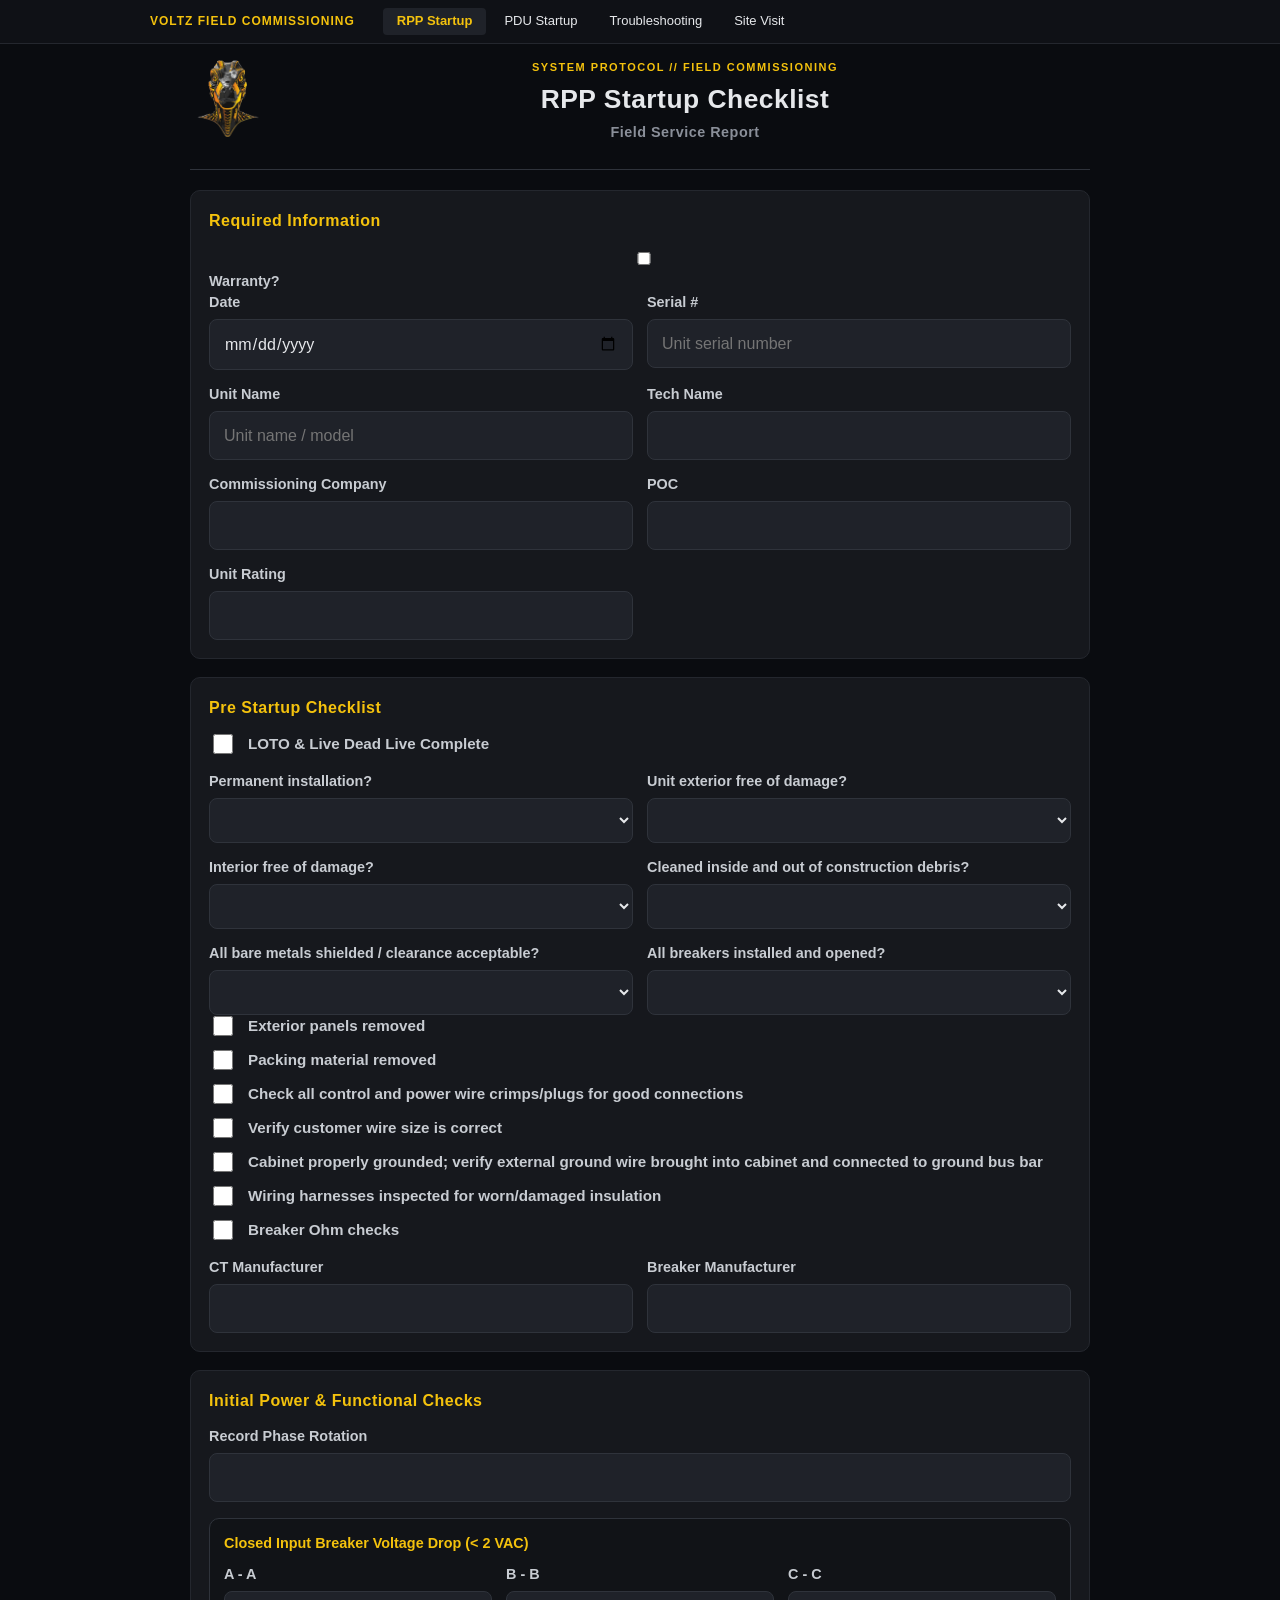
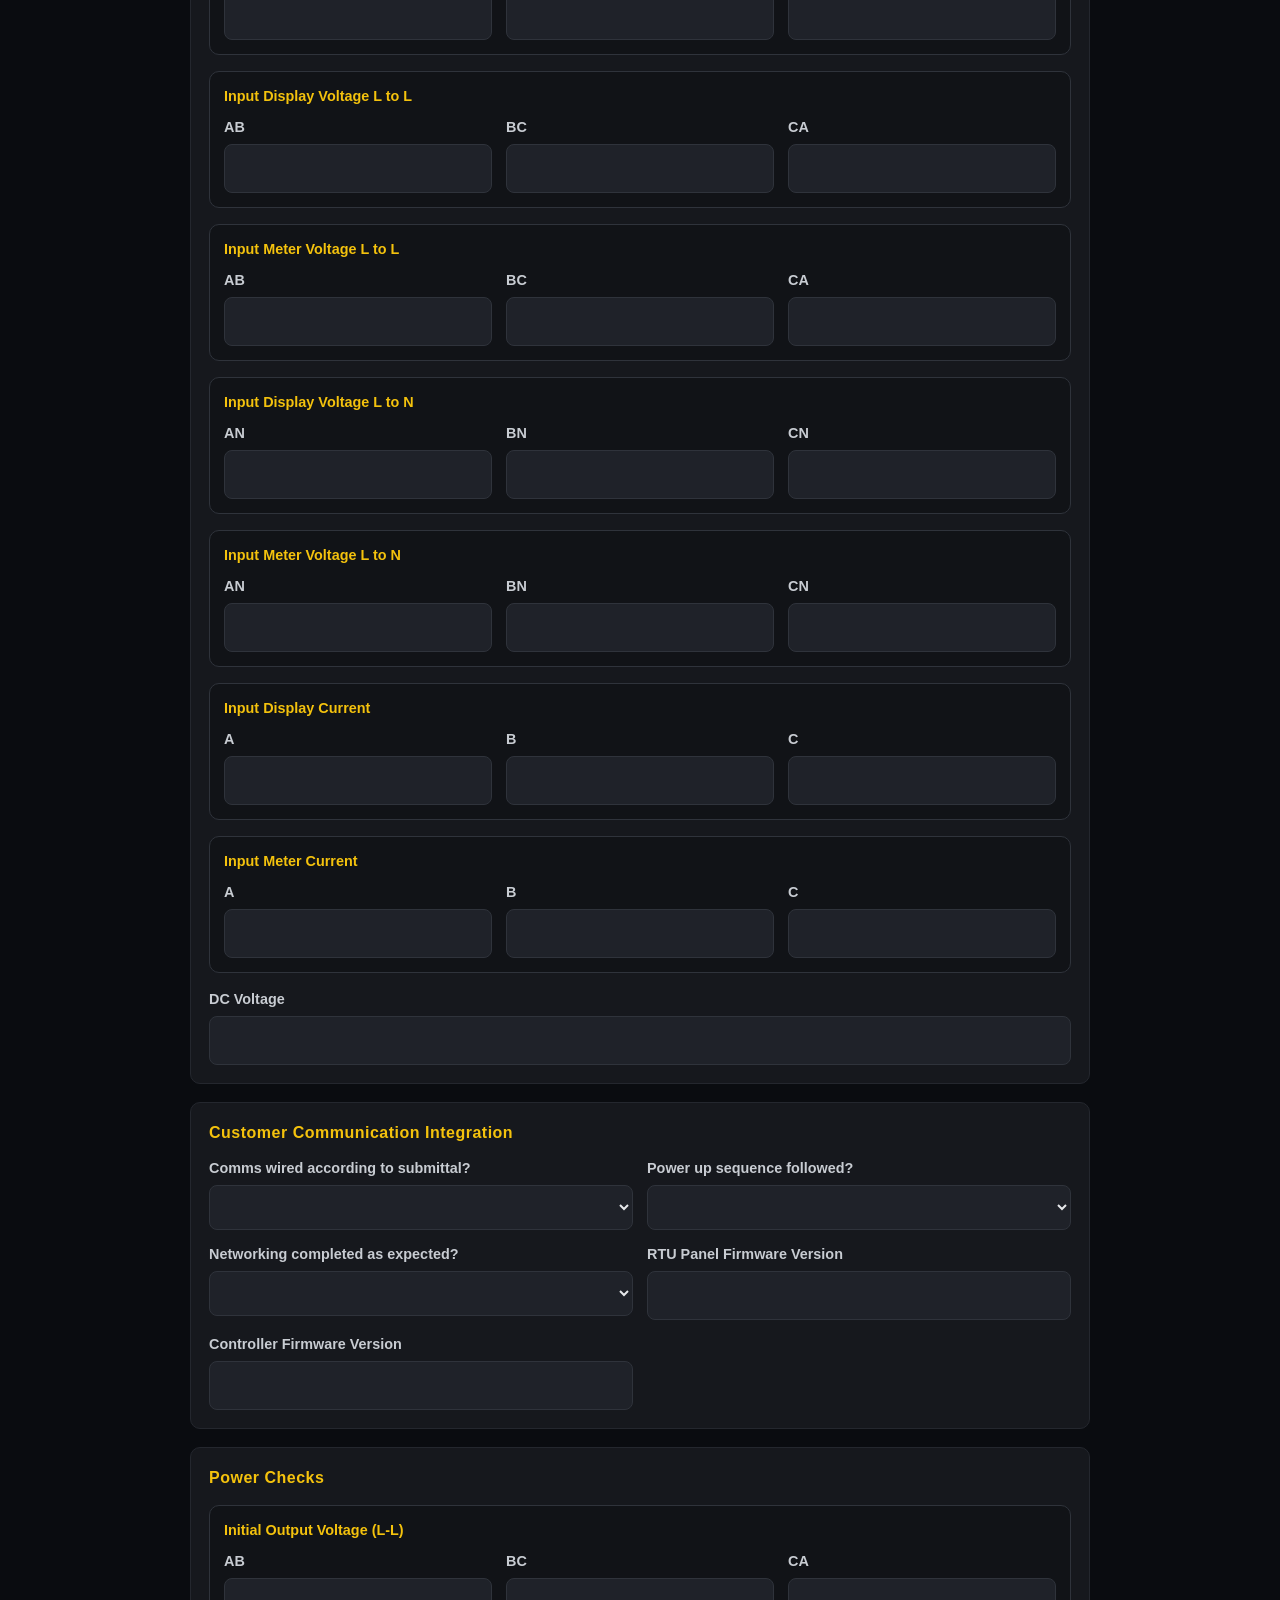
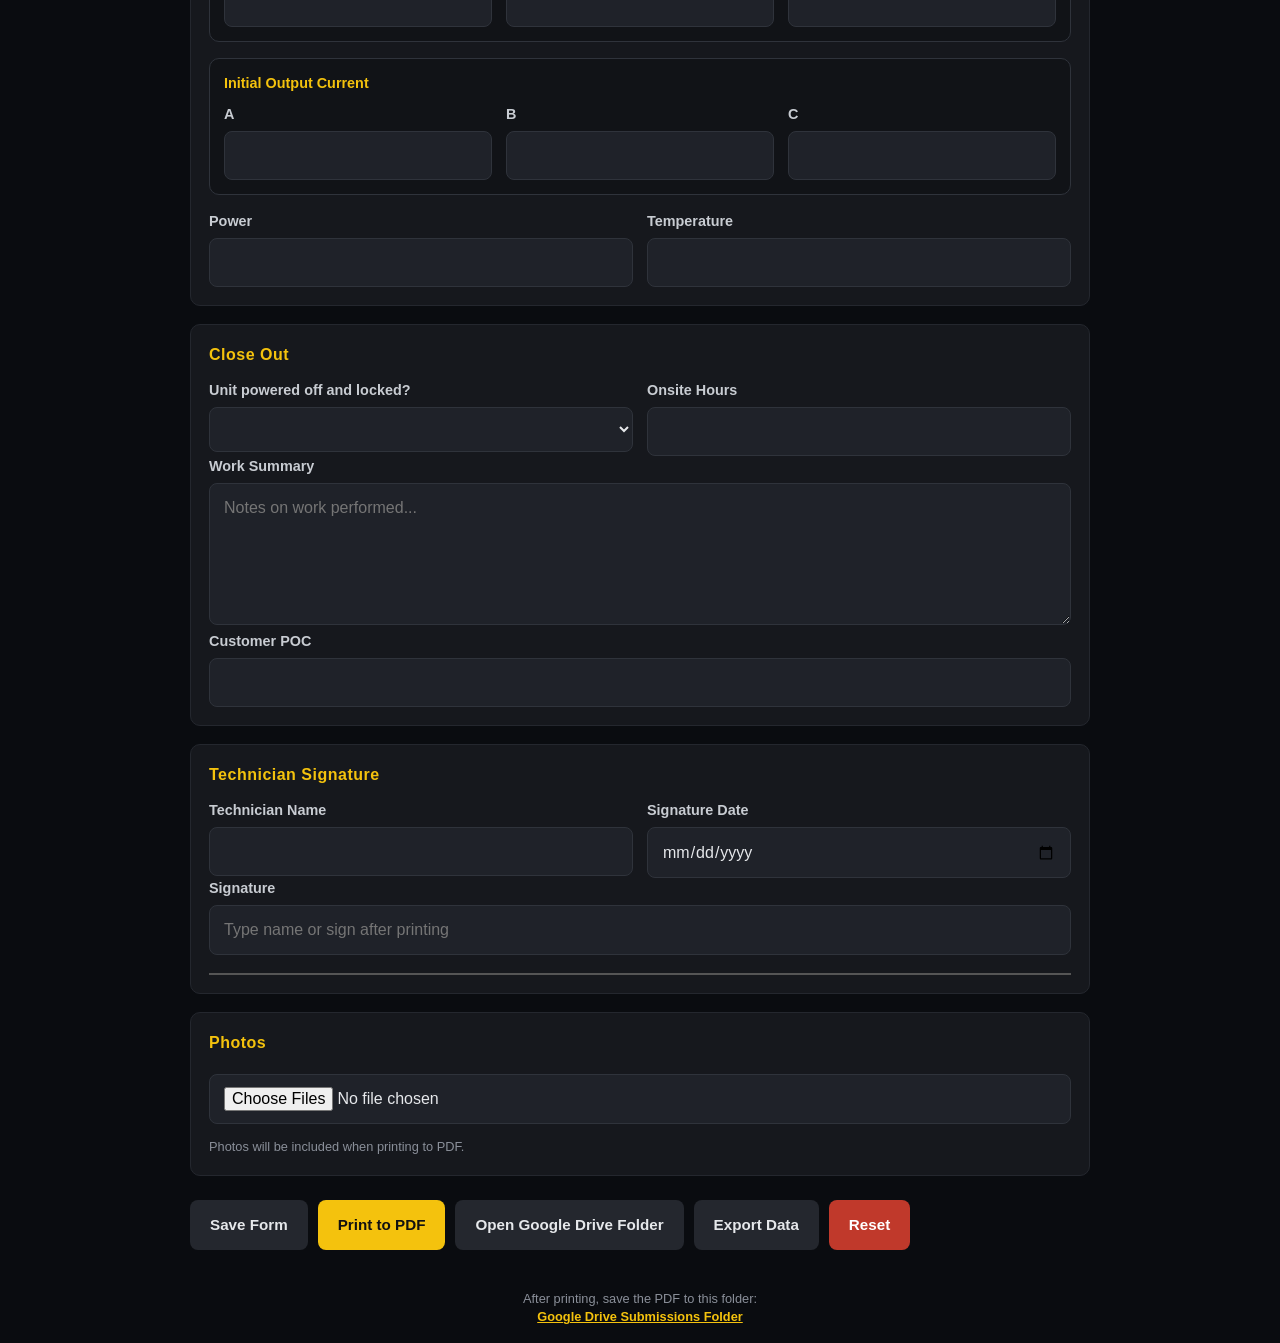
==== commit f82e8605: "Revert yes/no questions to dropdown <select> as requested - All question-style items now use <select" ====
--- a/index.html
+++ b/index.html
@@ -91,7 +91,6 @@
   letter-spacing: 0.5px;
 }
 
-
 .page-header h1 {
   margin: 0 0 4px;
   font-size: 1.65rem;
@@ -376,8 +375,6 @@
 .photo-preview { display:flex; flex-wrap:wrap; gap:8px; margin-top:8px; } .photo-preview img { width:80px; height:80px; object-fit:cover; border-radius:4px; border:1px solid #333; } .photo-preview .photo-item { position:relative; } .photo-preview .remove-btn { position:absolute; top:-4px; right:-4px; background:#f4c20d; color:#111; border:none; width:16px; height:16px; border-radius:50%; font-size:10px; cursor:pointer; }
 .field-service { margin:2px 0 10px; color:#8a8f99; font-size:0.9rem; font-weight:600; letter-spacing:0.5px; }
 
-.yes-no-group { display: flex; gap: 12px; align-items: center; }
-.yes-no-group label { font-size: 0.85rem; white-space: nowrap; }
 </style>
 </head>
 <body>
@@ -446,53 +443,59 @@
         </div>
 
         <div class="grid two">
-          <div>
-            <label>Permanent installation?</label>
-            <div class="yes-no-group">
-              <label><input type="checkbox" name="permanent_yes" /> <strong>Yes</strong></label>
-              <label><input type="checkbox" name="permanent_no" /> <strong>No</strong></label>
-            </div>
-          </div>
-
-          <div>
-            <label>Unit exterior free of damage?</label>
-            <div class="yes-no-group">
-              <label><input type="checkbox" name="exteriorDamage_yes" /> <strong>Yes</strong></label>
-              <label><input type="checkbox" name="exteriorDamage_no" /> <strong>No</strong></label>
-            </div>
-          </div>
-
-          <div>
-            <label>Interior free of damage?</label>
-            <div class="yes-no-group">
-              <label><input type="checkbox" name="interiorDamage_yes" /> <strong>Yes</strong></label>
-              <label><input type="checkbox" name="interiorDamage_no" /> <strong>No</strong></label>
-            </div>
-          </div>
-
-          <div>
-            <label>Cleaned inside and out of construction debris?</label>
-            <div class="yes-no-group">
-              <label><input type="checkbox" name="cleanedDebris_yes" /> <strong>Yes</strong></label>
-              <label><input type="checkbox" name="cleanedDebris_no" /> <strong>No</strong></label>
-            </div>
-          </div>
-
-          <div>
-            <label>All bare metals shielded / clearance acceptable?</label>
-            <div class="yes-no-group">
-              <label><input type="checkbox" name="bareMetals_yes" /> <strong>Yes</strong></label>
-              <label><input type="checkbox" name="bareMetals_no" /> <strong>No</strong></label>
-            </div>
-          </div>
-
-          <div>
-            <label>All breakers installed and opened?</label>
-            <div class="yes-no-group">
-              <label><input type="checkbox" name="breakersOpened_yes" /> <strong>Yes</strong></label>
-              <label><input type="checkbox" name="breakersOpened_no" /> <strong>No</strong></label>
-            </div>
-          </div>
+          <label>
+            Permanent installation?
+            <select name="permanentInstallation">
+              <option value=""></option>
+              <option>Yes</option>
+              <option>No</option>
+            </select>
+          </label>
+
+          <label>
+            Unit exterior free of damage?
+            <select name="unitExteriorDamage">
+              <option value=""></option>
+              <option>Yes</option>
+              <option>No</option>
+            </select>
+          </label>
+
+          <label>
+            Interior free of damage?
+            <select name="interiorDamage">
+              <option value=""></option>
+              <option>Yes</option>
+              <option>No</option>
+            </select>
+          </label>
+
+          <label>
+            Cleaned inside and out of construction debris?
+            <select name="cleanedDebris">
+              <option value=""></option>
+              <option>Yes</option>
+              <option>No</option>
+            </select>
+          </label>
+
+          <label>
+            All bare metals shielded / clearance acceptable?
+            <select name="bareMetalsShielded">
+              <option value=""></option>
+              <option>Yes</option>
+              <option>No</option>
+            </select>
+          </label>
+
+          <label>
+            All breakers installed and opened?
+            <select name="breakersInstalledOpened">
+              <option value=""></option>
+              <option>Yes</option>
+              <option>No</option>
+            </select>
+          </label>
         </div>
 
         <div class="check-list">
@@ -597,29 +600,33 @@
       <section class="card">
         <h2>Customer Communication Integration</h2>
         <div class="grid two">
-          <div>
-            <label>Comms wired according to submittal?</label>
-            <div class="yes-no-group">
-              <label><input type="checkbox" name="commsWired_yes" /> <strong>Yes</strong></label>
-              <label><input type="checkbox" name="commsWired_no" /> <strong>No</strong></label>
-            </div>
-          </div>
-
-          <div>
-            <label>Power up sequence followed?</label>
-            <div class="yes-no-group">
-              <label><input type="checkbox" name="powerUpSequence_yes" /> <strong>Yes</strong></label>
-              <label><input type="checkbox" name="powerUpSequence_no" /> <strong>No</strong></label>
-            </div>
-          </div>
-
-          <div>
-            <label>Networking completed as expected?</label>
-            <div class="yes-no-group">
-              <label><input type="checkbox" name="networking_yes" /> <strong>Yes</strong></label>
-              <label><input type="checkbox" name="networking_no" /> <strong>No</strong></label>
-            </div>
-          </div>
+          <label>
+            Comms wired according to submittal?
+            <select name="commsWired">
+              <option value=""></option>
+              <option>Yes</option>
+              <option>No</option>
+            </select>
+          </label>
+
+          <label>
+            Power up sequence followed?
+            <select name="powerUpSequence">
+              <option value=""></option>
+              <option>Yes</option>
+              <option>No</option>
+            </select>
+          </label>
+
+          <label>
+            Networking completed as expected?
+            <select name="networkingCompleted">
+              <option value=""></option>
+              <option>Yes</option>
+              <option>No</option>
+              <option>N/A</option>
+            </select>
+          </label>
 
           <label>
             RTU Panel Firmware Version
@@ -670,13 +677,14 @@
       <section class="card">
         <h2>Close Out</h2>
         <div class="grid two">
-          <div>
-            <label>Unit powered off and locked?</label>
-            <div class="yes-no-group">
-              <label><input type="checkbox" name="poweredOff_yes" /> <strong>Yes</strong></label>
-              <label><input type="checkbox" name="poweredOff_no" /> <strong>No</strong></label>
-            </div>
-          </div>
+          <label>
+            Unit powered off and locked?
+            <select name="poweredOffLocked">
+              <option value=""></option>
+              <option>Yes</option>
+              <option>No</option>
+            </select>
+          </label>
 
           <label>
             Onsite Hours
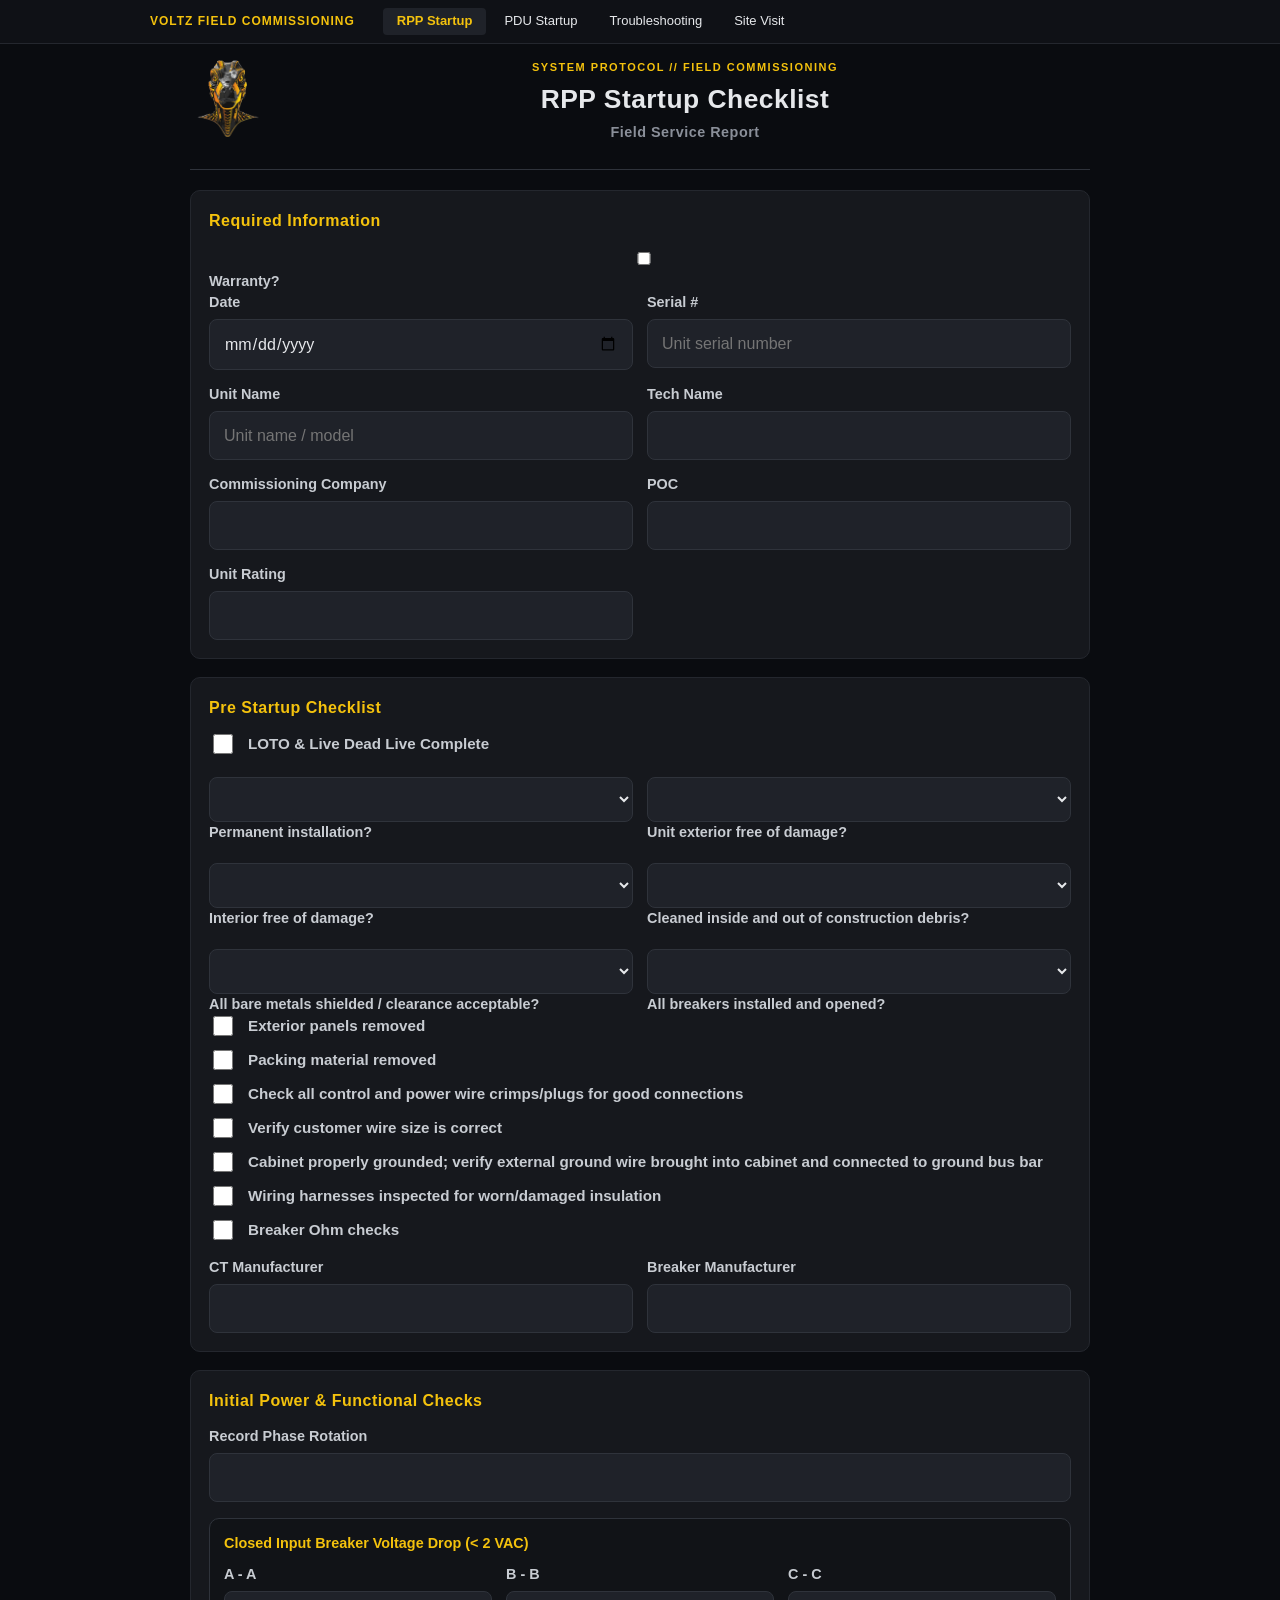
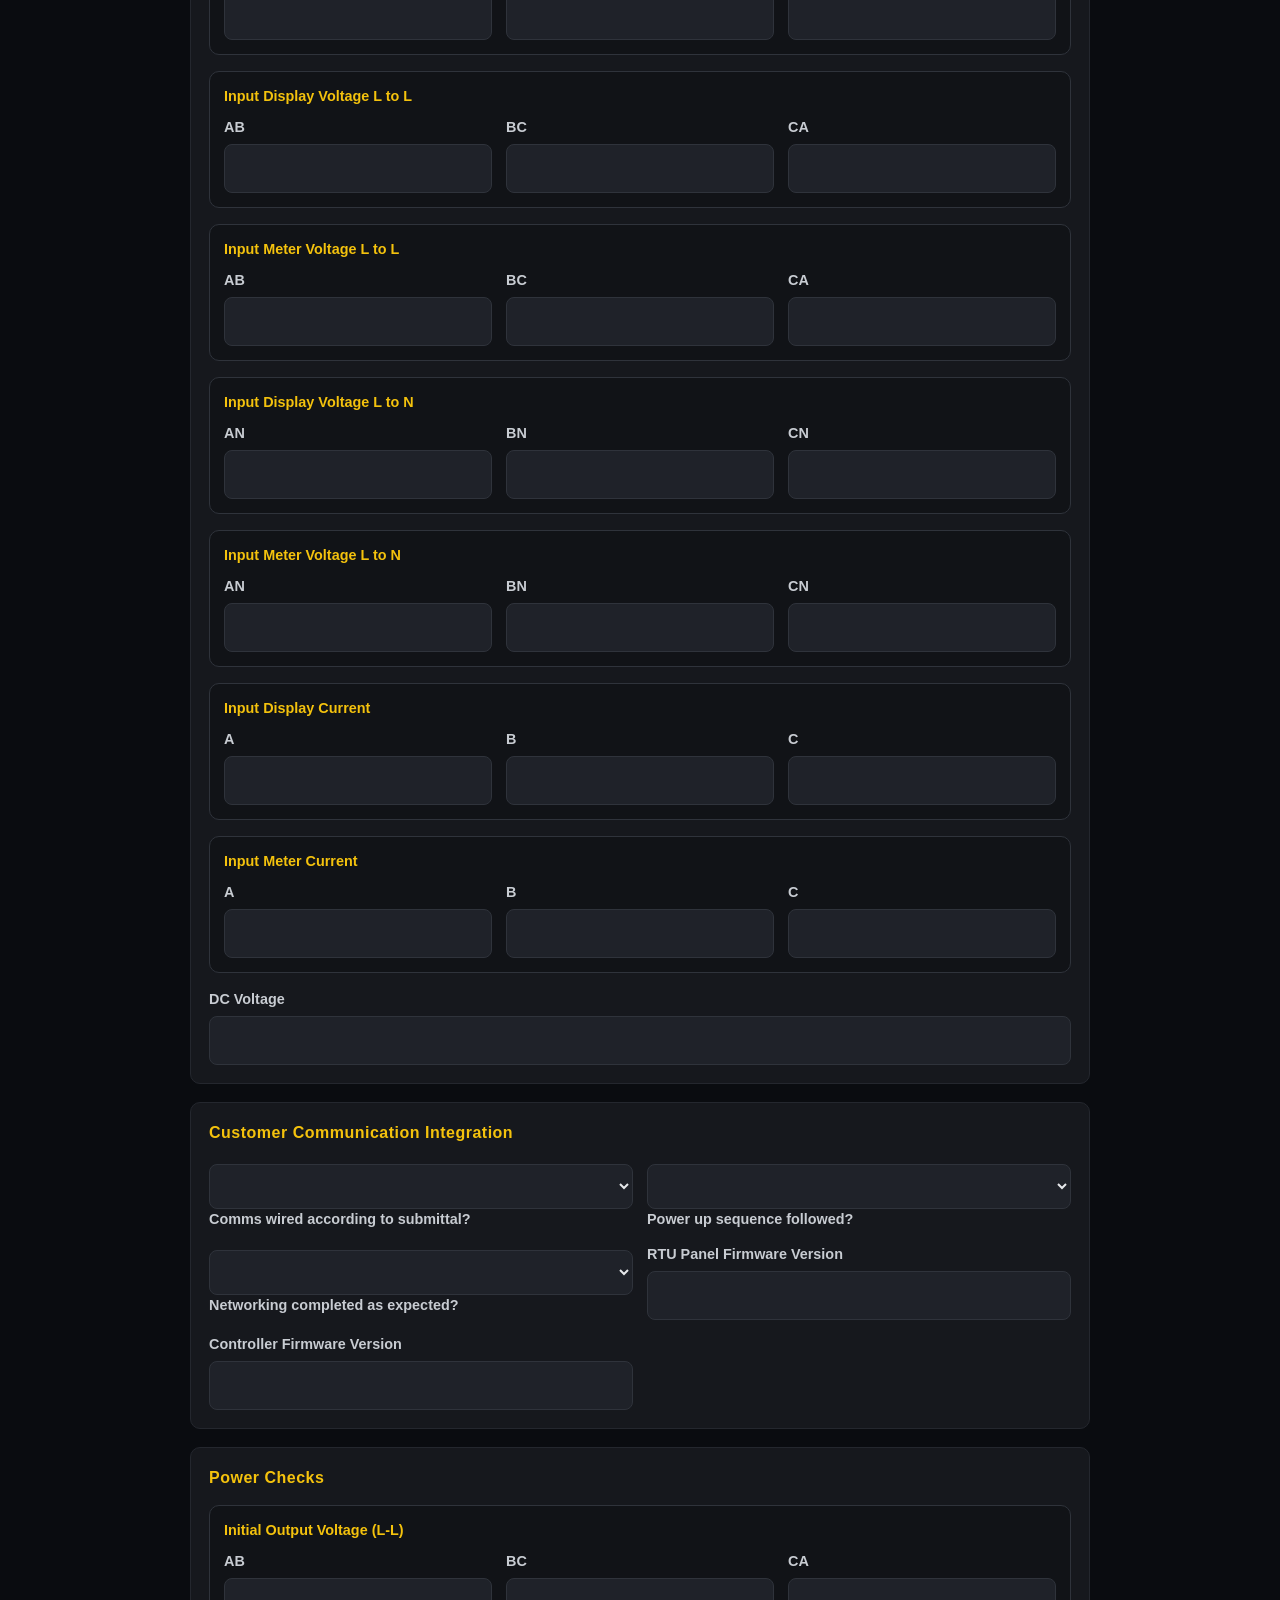
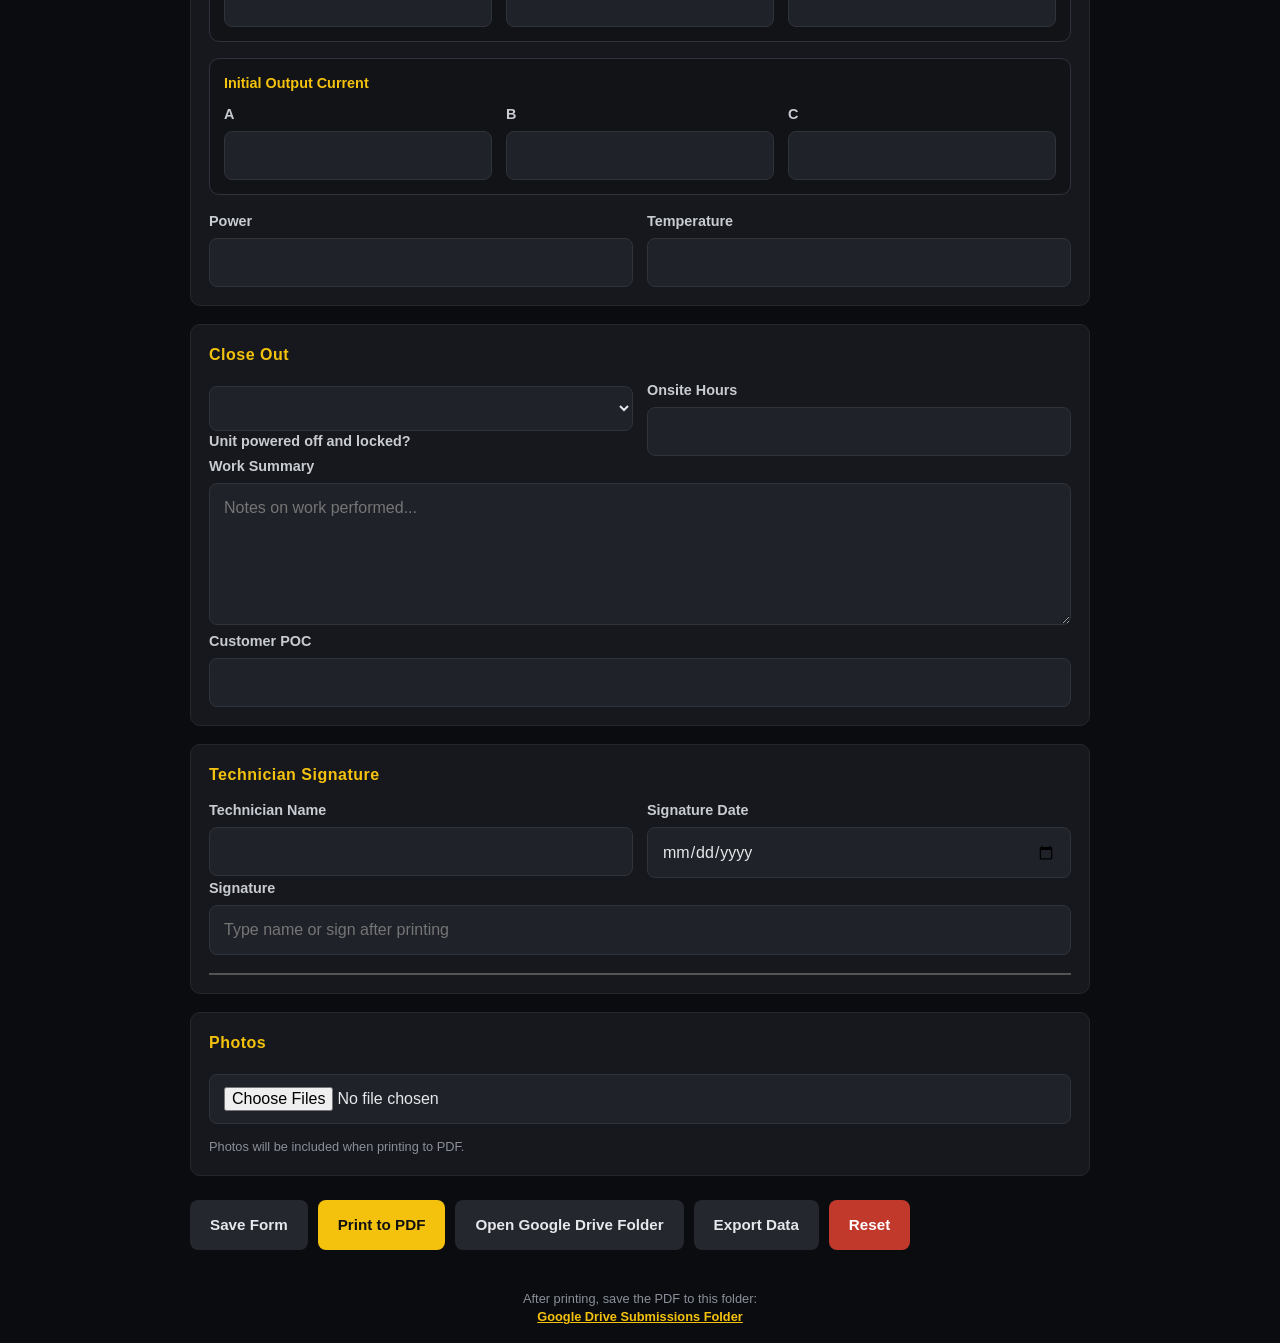
==== commit e04fb83a: "Align dropdown selects to the left like checkboxes - Changed all question dropdowns so <select> appe" ====
--- a/index.html
+++ b/index.html
@@ -444,58 +444,46 @@
 
         <div class="grid two">
           <label>
-            Permanent installation?
             <select name="permanentInstallation">
               <option value=""></option>
               <option>Yes</option>
               <option>No</option>
-            </select>
-          </label>
-
-          <label>
-            Unit exterior free of damage?
+            </select> Permanent installation?</label>
+
+          <label>
             <select name="unitExteriorDamage">
               <option value=""></option>
               <option>Yes</option>
               <option>No</option>
-            </select>
-          </label>
-
-          <label>
-            Interior free of damage?
+            </select> Unit exterior free of damage?</label>
+
+          <label>
             <select name="interiorDamage">
               <option value=""></option>
               <option>Yes</option>
               <option>No</option>
-            </select>
-          </label>
-
-          <label>
-            Cleaned inside and out of construction debris?
+            </select> Interior free of damage?</label>
+
+          <label>
             <select name="cleanedDebris">
               <option value=""></option>
               <option>Yes</option>
               <option>No</option>
-            </select>
-          </label>
-
-          <label>
-            All bare metals shielded / clearance acceptable?
+            </select> Cleaned inside and out of construction debris?</label>
+
+          <label>
             <select name="bareMetalsShielded">
               <option value=""></option>
               <option>Yes</option>
               <option>No</option>
-            </select>
-          </label>
-
-          <label>
-            All breakers installed and opened?
+            </select> All bare metals shielded / clearance acceptable?</label>
+
+          <label>
             <select name="breakersInstalledOpened">
               <option value=""></option>
               <option>Yes</option>
               <option>No</option>
-            </select>
-          </label>
+            </select> All breakers installed and opened?</label>
         </div>
 
         <div class="check-list">
@@ -601,32 +589,26 @@
         <h2>Customer Communication Integration</h2>
         <div class="grid two">
           <label>
-            Comms wired according to submittal?
             <select name="commsWired">
               <option value=""></option>
               <option>Yes</option>
               <option>No</option>
-            </select>
-          </label>
-
-          <label>
-            Power up sequence followed?
+            </select> Comms wired according to submittal?</label>
+
+          <label>
             <select name="powerUpSequence">
               <option value=""></option>
               <option>Yes</option>
               <option>No</option>
-            </select>
-          </label>
-
-          <label>
-            Networking completed as expected?
+            </select> Power up sequence followed?</label>
+
+          <label>
             <select name="networkingCompleted">
               <option value=""></option>
               <option>Yes</option>
               <option>No</option>
               <option>N/A</option>
-            </select>
-          </label>
+            </select> Networking completed as expected?</label>
 
           <label>
             RTU Panel Firmware Version
@@ -678,13 +660,11 @@
         <h2>Close Out</h2>
         <div class="grid two">
           <label>
-            Unit powered off and locked?
             <select name="poweredOffLocked">
               <option value=""></option>
               <option>Yes</option>
               <option>No</option>
-            </select>
-          </label>
+            </select> Unit powered off and locked?</label>
 
           <label>
             Onsite Hours
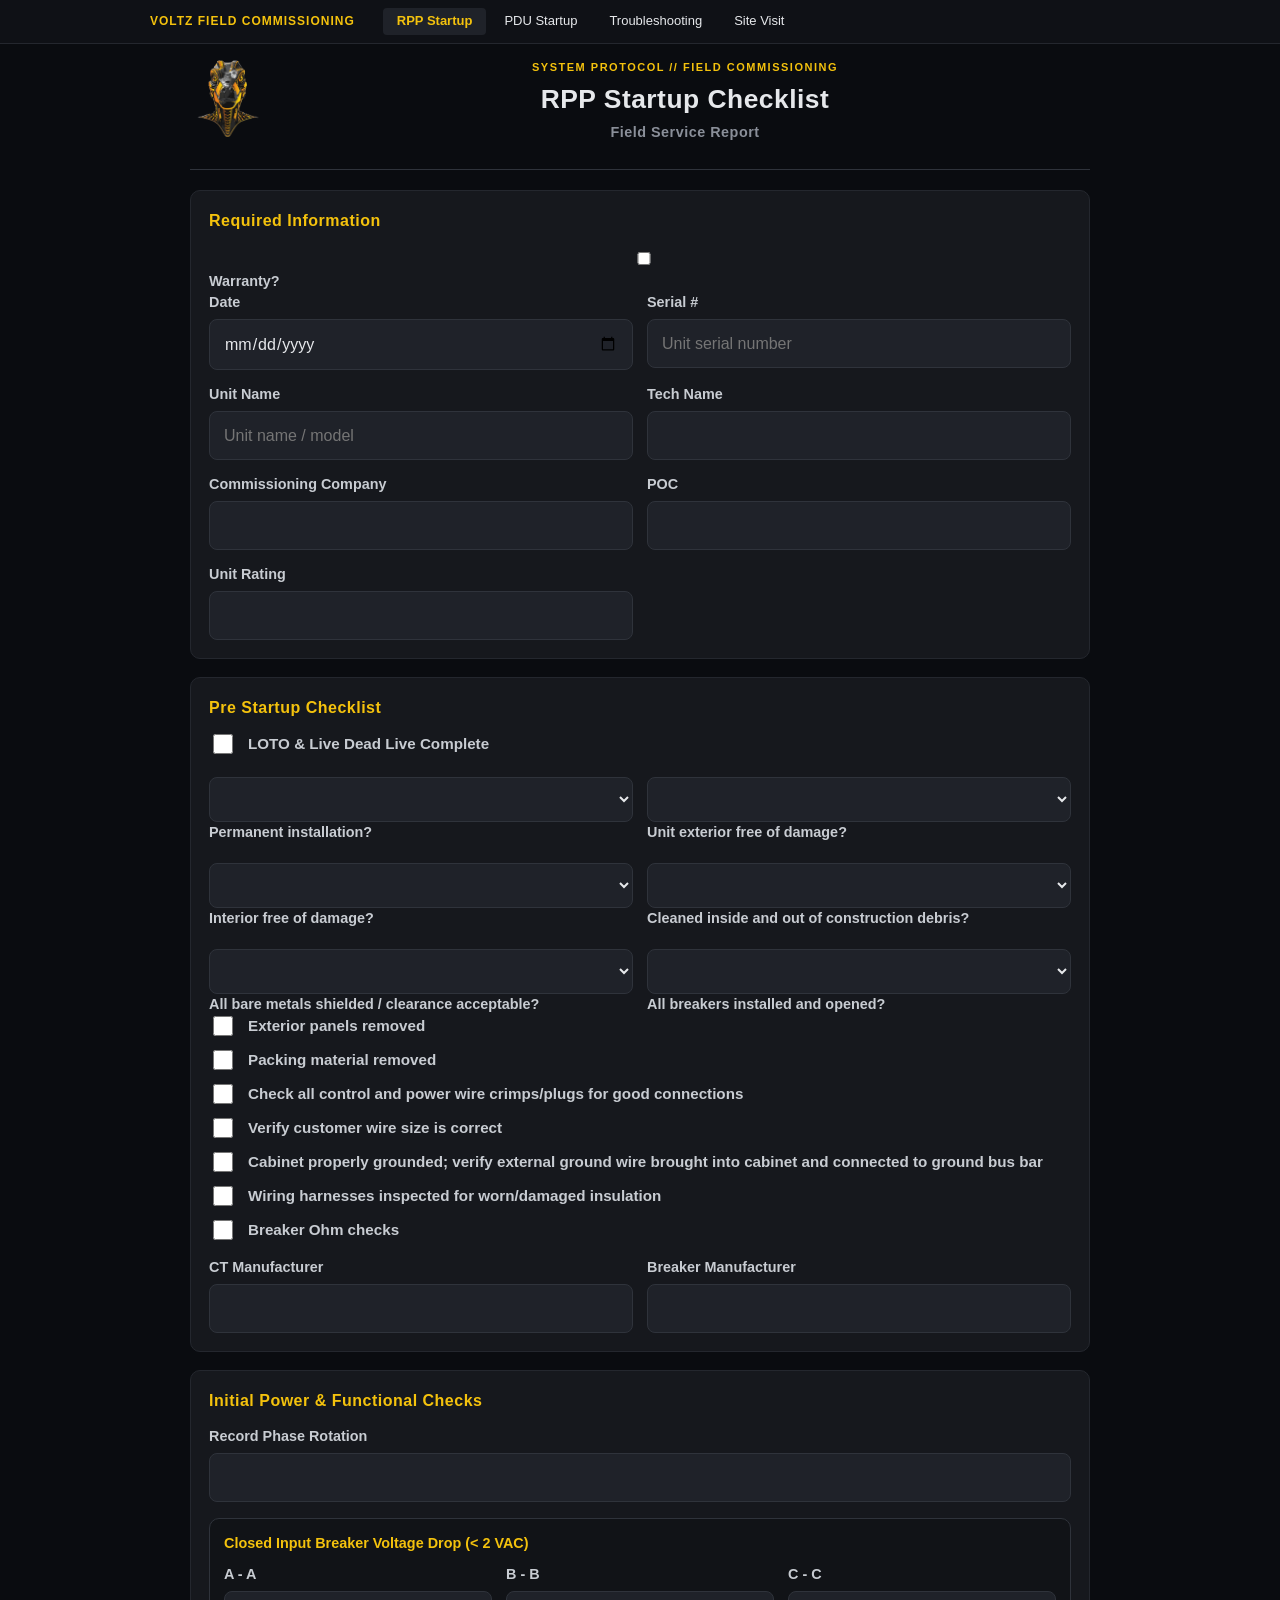
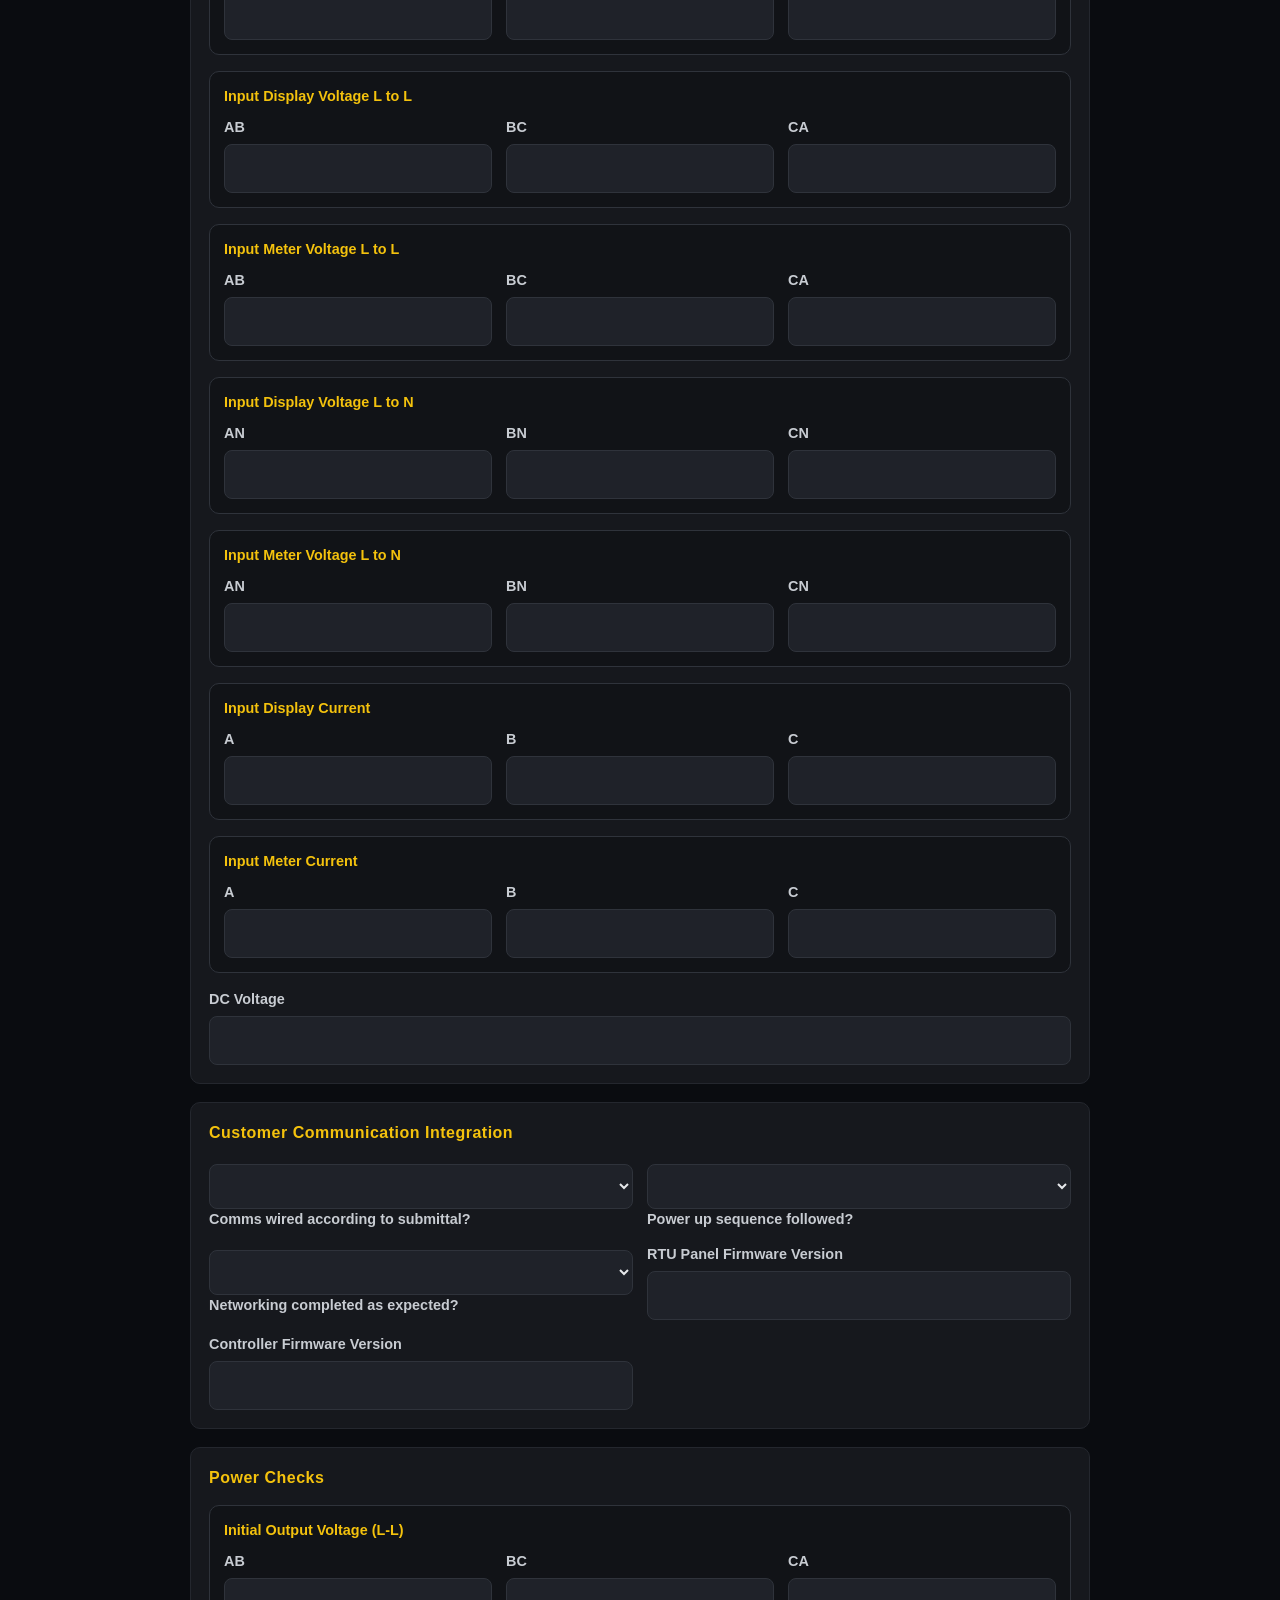
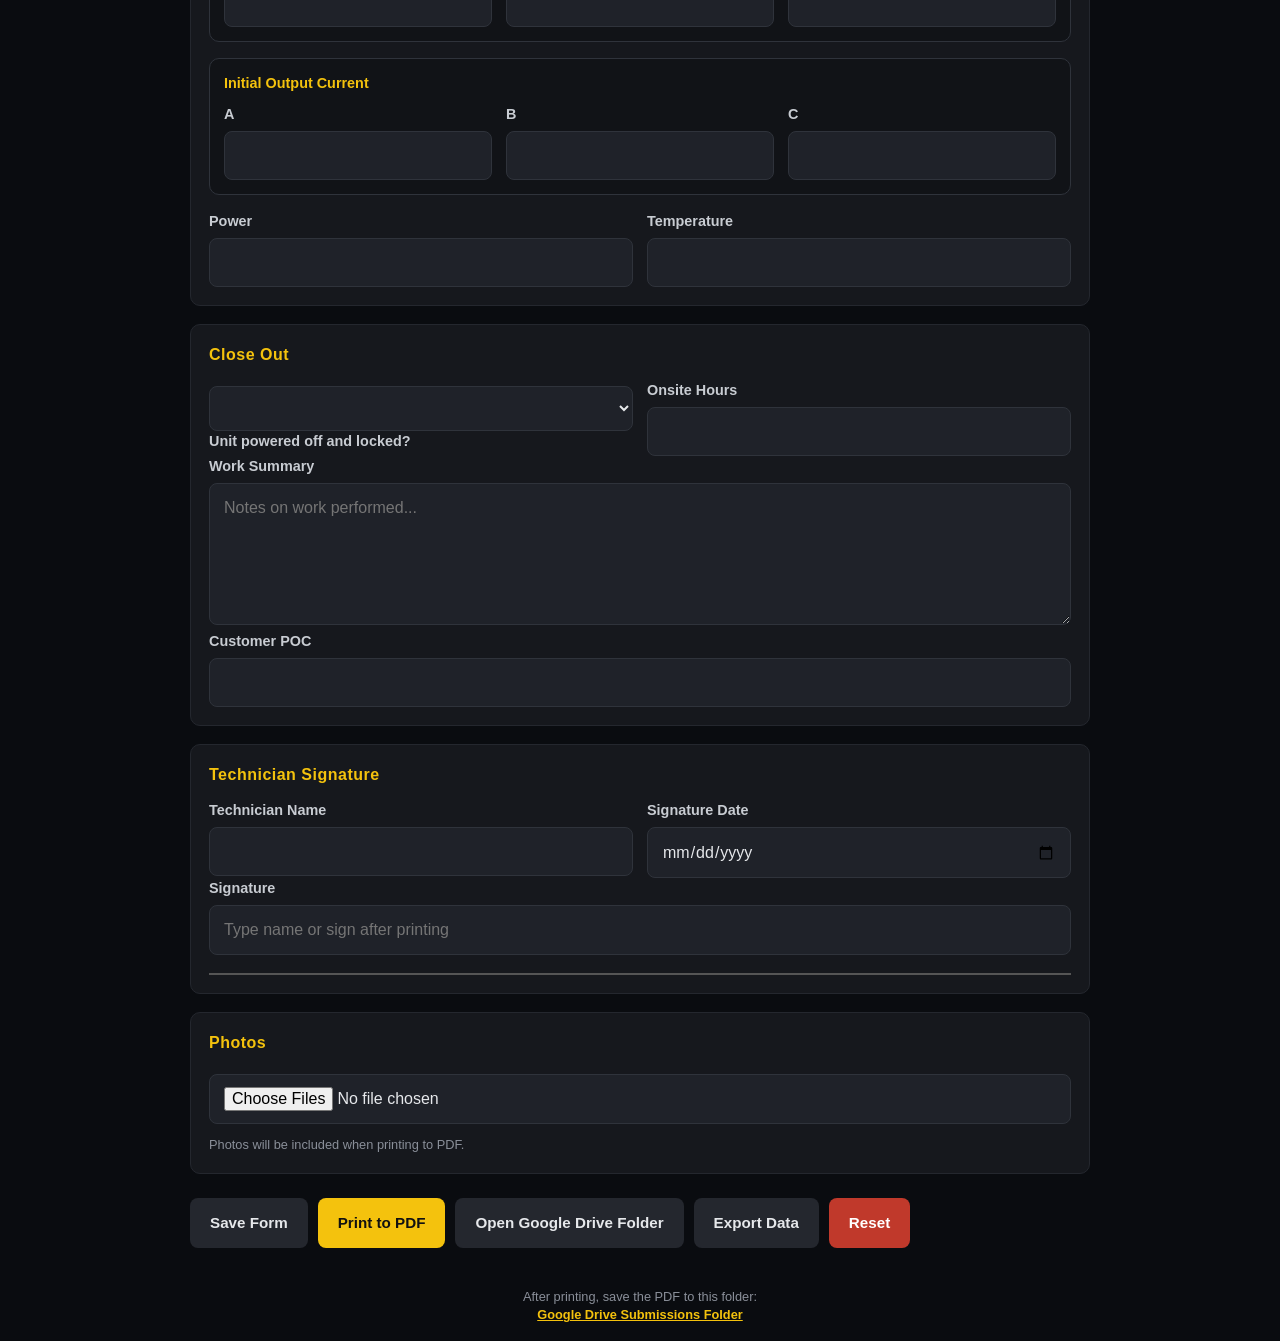
==== commit 61bd1284: "Remove duplicate photo upload + fix photo handling - Removed duplicate Photos card in PDU - Added fu" ====
--- a/index.html
+++ b/index.html
@@ -707,7 +707,7 @@
       <div class="card">
         <h2>Photos</h2>
         <input type="file" id="photoInputRPP" accept="image/*" multiple />
-        <div id="photoPreviewRPP" style="display:flex;flex-wrap:wrap;gap:8px;margin-top:10px;"></div>
+        <div id="photoPreviewRPP" class="photo-preview"></div>
         <small style="color:#8a8f99;font-size:0.8rem;">Photos will be included when printing to PDF.</small>
       </div>
       <div class="actions">
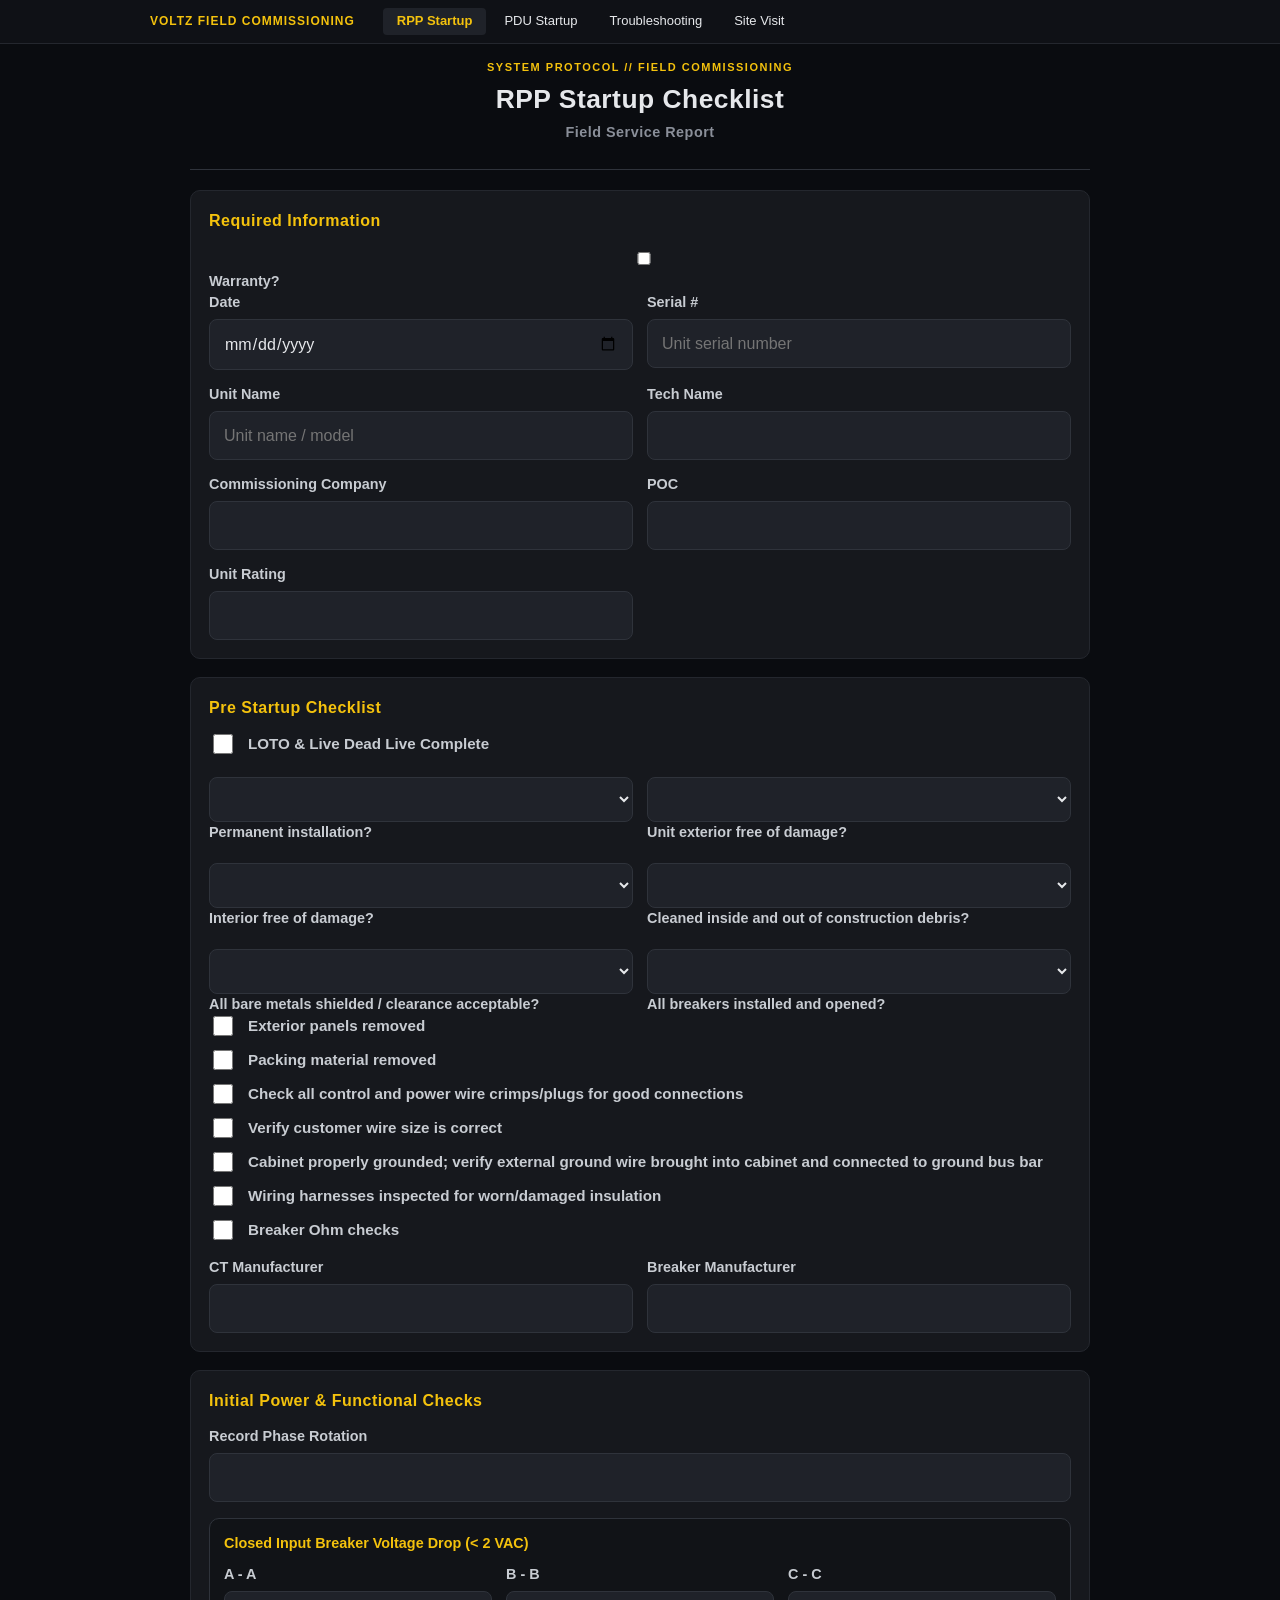
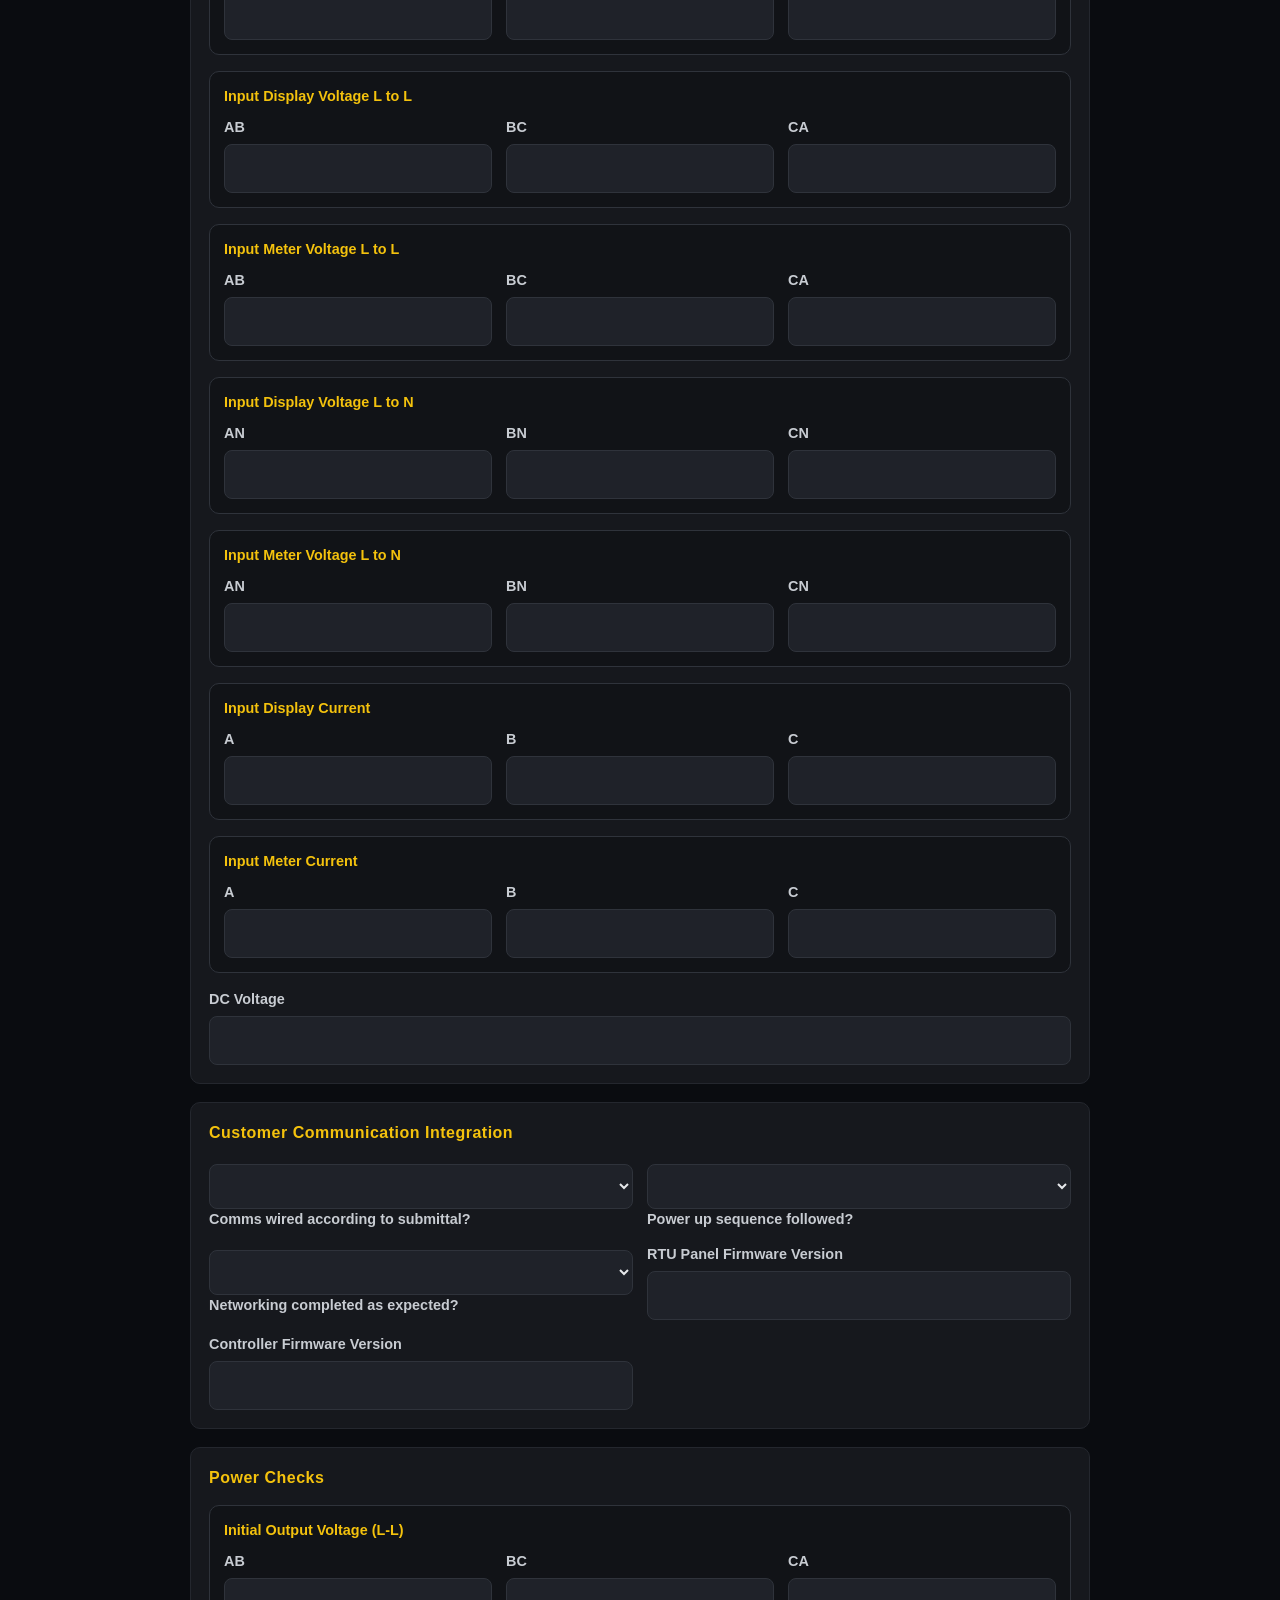
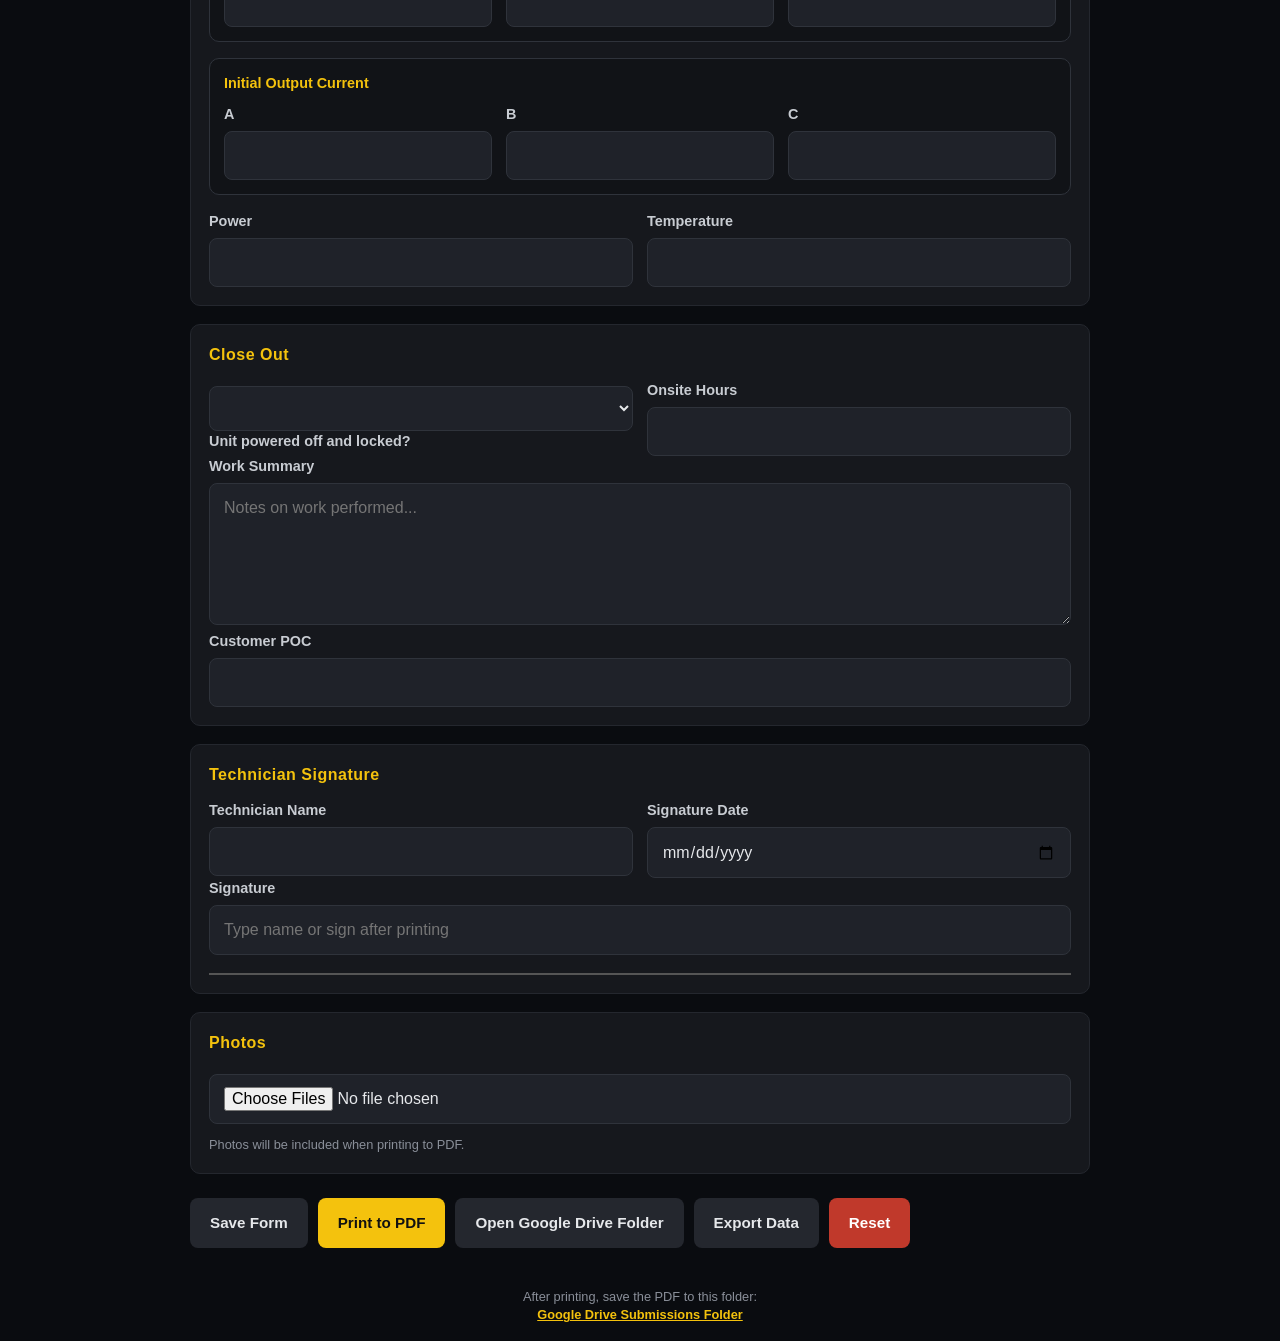
==== commit 5667c8fb: "Remove raptor logo from all forms - Removed <img src="raptor-logo.png"> from headers in RPP, PDU, Tr" ====
--- a/index.html
+++ b/index.html
@@ -65,18 +65,10 @@
 
 .page-header {
   position: relative;
-  padding-left: 90px;
   text-align: center;
   margin-bottom: 20px;
   padding-bottom: 16px;
   border-bottom: 1px solid var(--line);
-}
-.page-header img {
-  position: absolute;
-  left: 0;
-  top: 0;
-  height: 77px;
-  width: auto;
 }
 .page-header .protocol {
   font-size: 11px;
@@ -390,7 +382,6 @@
   </div>
 </div>
   <div class="app"><header class="page-header">
-      <img src="raptor-logo.png" alt="Raptor Logo" />
       <div class="protocol">SYSTEM PROTOCOL // FIELD COMMISSIONING</div>
       <h1>RPP Startup Checklist</h1>
       <p class="field-service">Field Service Report</p>
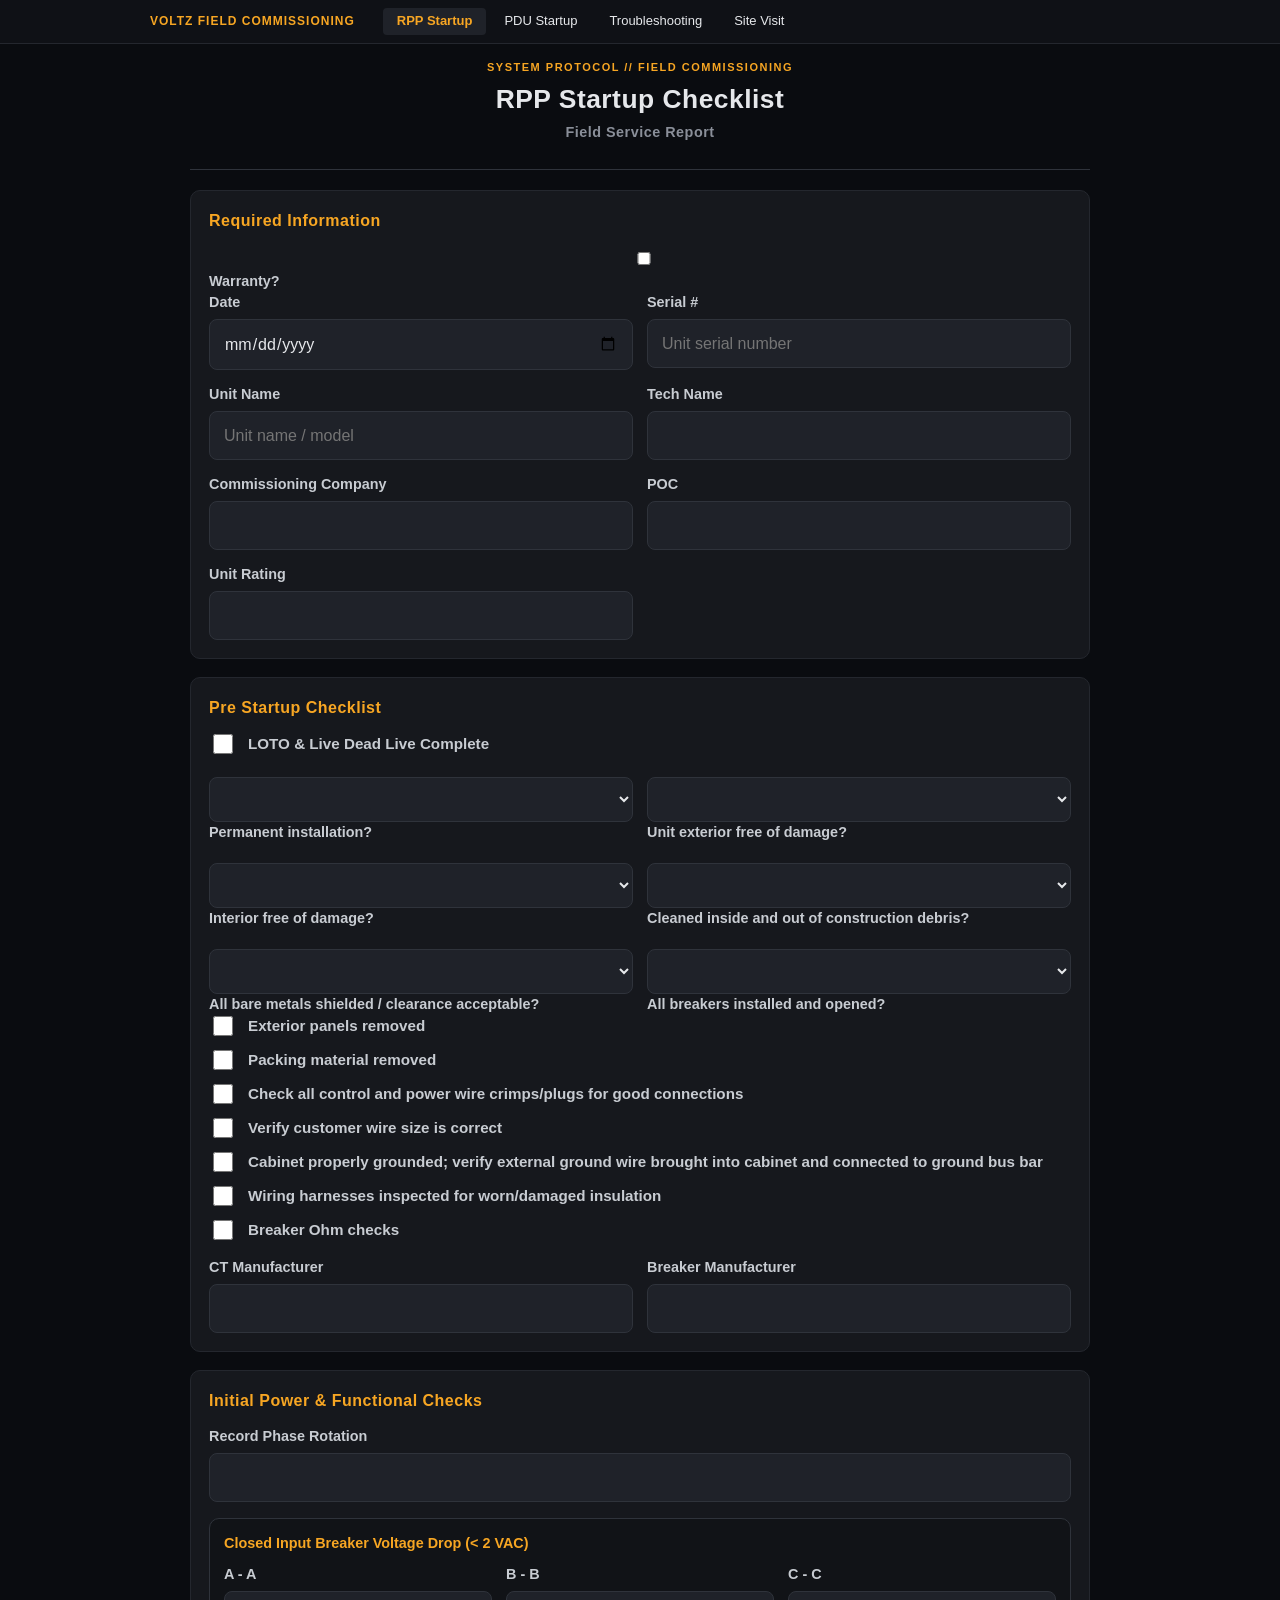
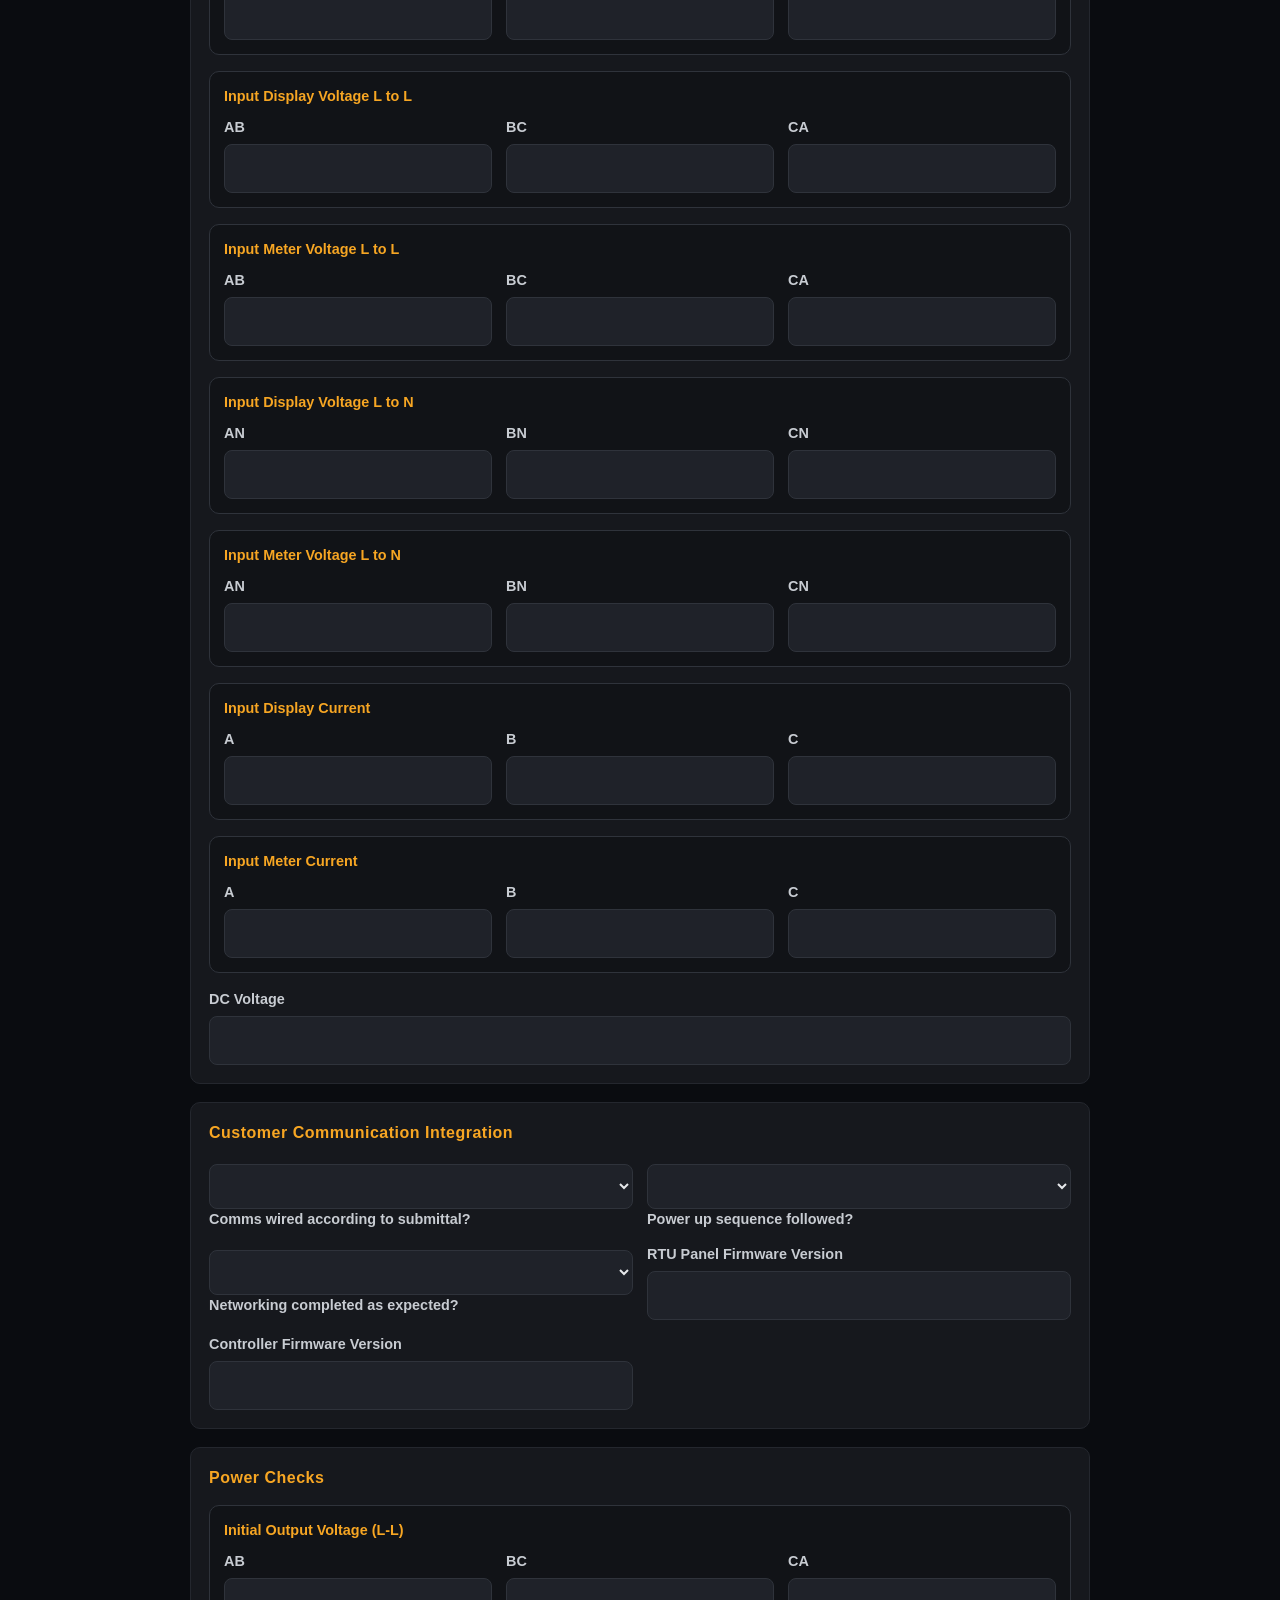
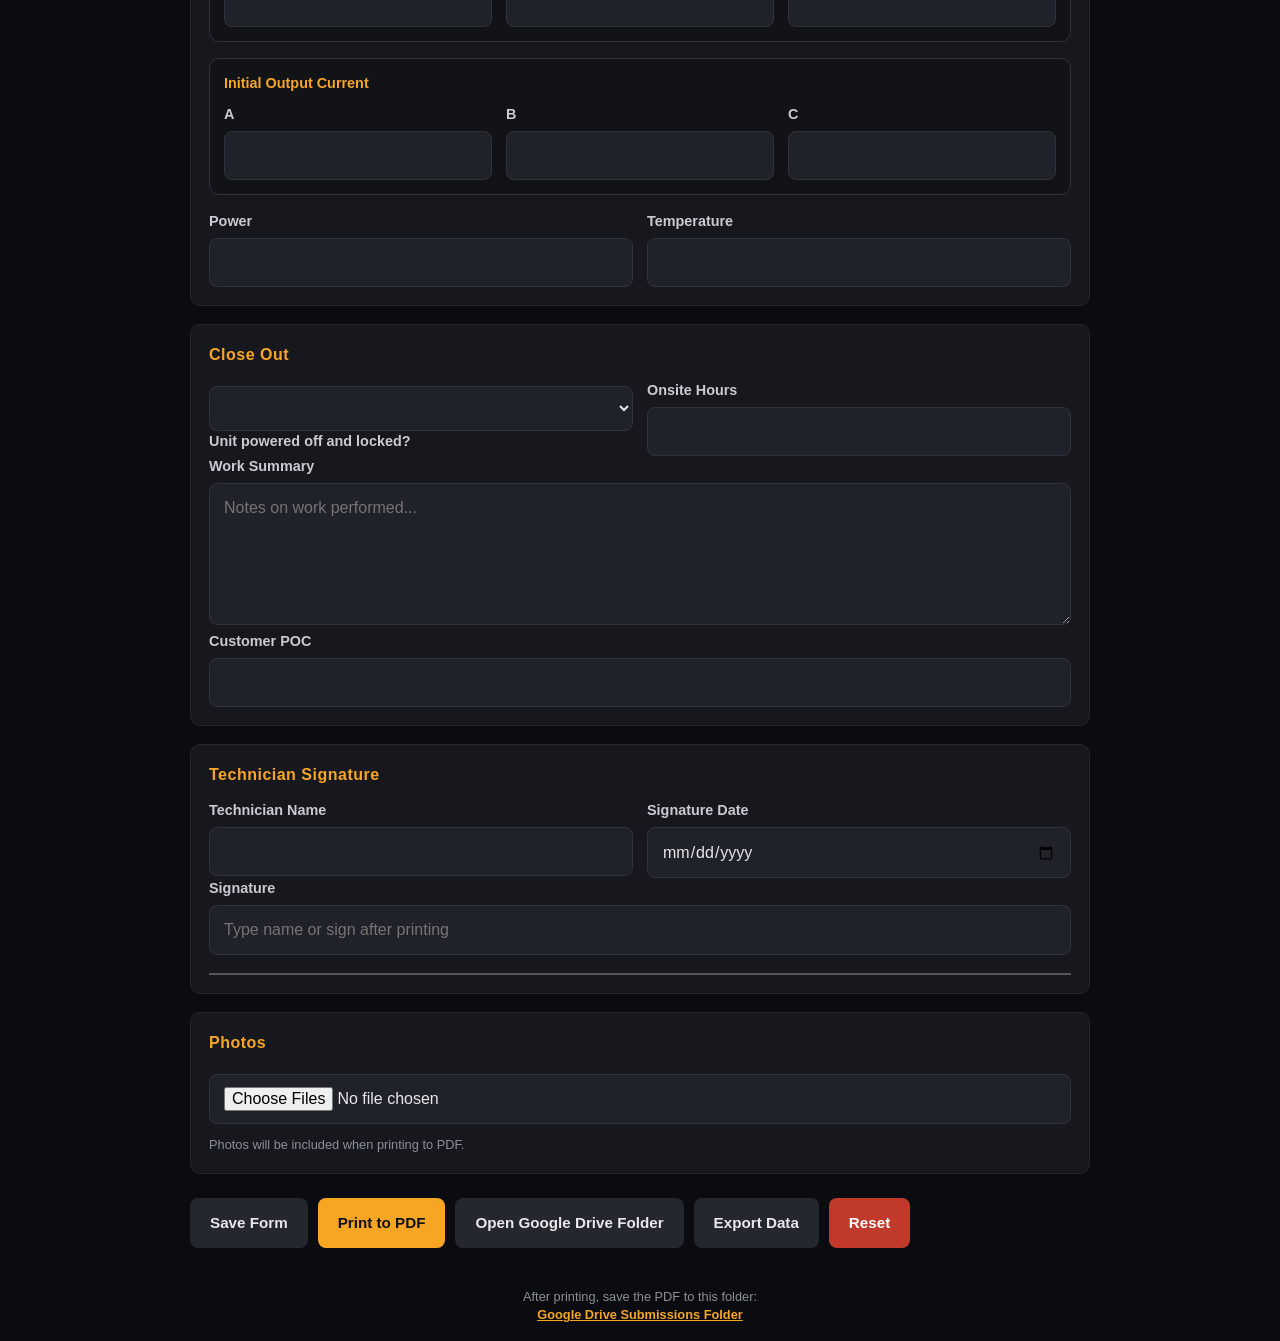
==== commit c7c8cd67: "Update color scheme: change all yellow accents to #f7a623 - Updated --accent variable to #f7a623 in " ====
--- a/index.html
+++ b/index.html
@@ -12,8 +12,8 @@
   --line: #2f333b;
   --text: #e6e8eb;
   --muted: #8a8f99;
-  --accent: #f4c20d;
-  --accent-dark: #c99a0a;
+  --accent: #f7a623;
+  --accent-dark: #c68a1c;
   --input-bg: #1f2229;
   --danger: #c0392b;
 }
@@ -363,8 +363,8 @@
   }
 }
 
-.top-nav { background:#0f1116; border-bottom:1px solid #24272e; padding:8px 16px; position:sticky; top:0; z-index:100; font-size:13px; } .top-nav .nav-inner { max-width:980px; margin:0 auto; display:flex; align-items:center; gap:16px; flex-wrap:wrap; } .top-nav .nav-brand { color:#f4c20d; font-weight:600; letter-spacing:1px; font-size:12px; margin-right:12px; } .top-nav .nav-links { display:flex; gap:4px; } .top-nav .nav-link { color:#e6e8eb; padding:4px 14px; text-decoration:none; border-radius:4px; } .top-nav .nav-link:hover { background:#1f2229; color:#f4c20d; } .top-nav .nav-link.active { background:#1f2229; color:#f4c20d; font-weight:600; } @media print { .top-nav { display:none !important; } }
-.photo-preview { display:flex; flex-wrap:wrap; gap:8px; margin-top:8px; } .photo-preview img { width:80px; height:80px; object-fit:cover; border-radius:4px; border:1px solid #333; } .photo-preview .photo-item { position:relative; } .photo-preview .remove-btn { position:absolute; top:-4px; right:-4px; background:#f4c20d; color:#111; border:none; width:16px; height:16px; border-radius:50%; font-size:10px; cursor:pointer; }
+.top-nav { background:#0f1116; border-bottom:1px solid #24272e; padding:8px 16px; position:sticky; top:0; z-index:100; font-size:13px; } .top-nav .nav-inner { max-width:980px; margin:0 auto; display:flex; align-items:center; gap:16px; flex-wrap:wrap; } .top-nav .nav-brand { color:#f7a623; font-weight:600; letter-spacing:1px; font-size:12px; margin-right:12px; } .top-nav .nav-links { display:flex; gap:4px; } .top-nav .nav-link { color:#e6e8eb; padding:4px 14px; text-decoration:none; border-radius:4px; } .top-nav .nav-link:hover { background:#1f2229; color:#f7a623; } .top-nav .nav-link.active { background:#1f2229; color:#f7a623; font-weight:600; } @media print { .top-nav { display:none !important; } }
+.photo-preview { display:flex; flex-wrap:wrap; gap:8px; margin-top:8px; } .photo-preview img { width:80px; height:80px; object-fit:cover; border-radius:4px; border:1px solid #333; } .photo-preview .photo-item { position:relative; } .photo-preview .remove-btn { position:absolute; top:-4px; right:-4px; background:#f7a623; color:#111; border:none; width:16px; height:16px; border-radius:50%; font-size:10px; cursor:pointer; }
 .field-service { margin:2px 0 10px; color:#8a8f99; font-size:0.9rem; font-weight:600; letter-spacing:0.5px; }
 
 </style>
@@ -710,7 +710,7 @@
       </div>
       <small style="display:block; text-align:center; margin-top:8px; color:#8a8f99; font-size:0.8rem;">
   After printing, save the PDF to this folder:<br>
-  <a href="https://drive.google.com/drive/folders/1A-smlu8EdYGwOcQSEInHHLXD8xxVms91?usp=sharing" target="_blank" style="color:#f4c20d; font-weight:600;">Google Drive Submissions Folder</a>
+  <a href="https://drive.google.com/drive/folders/1A-smlu8EdYGwOcQSEInHHLXD8xxVms91?usp=sharing" target="_blank" style="color:#f7a623; font-weight:600;">Google Drive Submissions Folder</a>
 </small>
     </form>
   </div>
